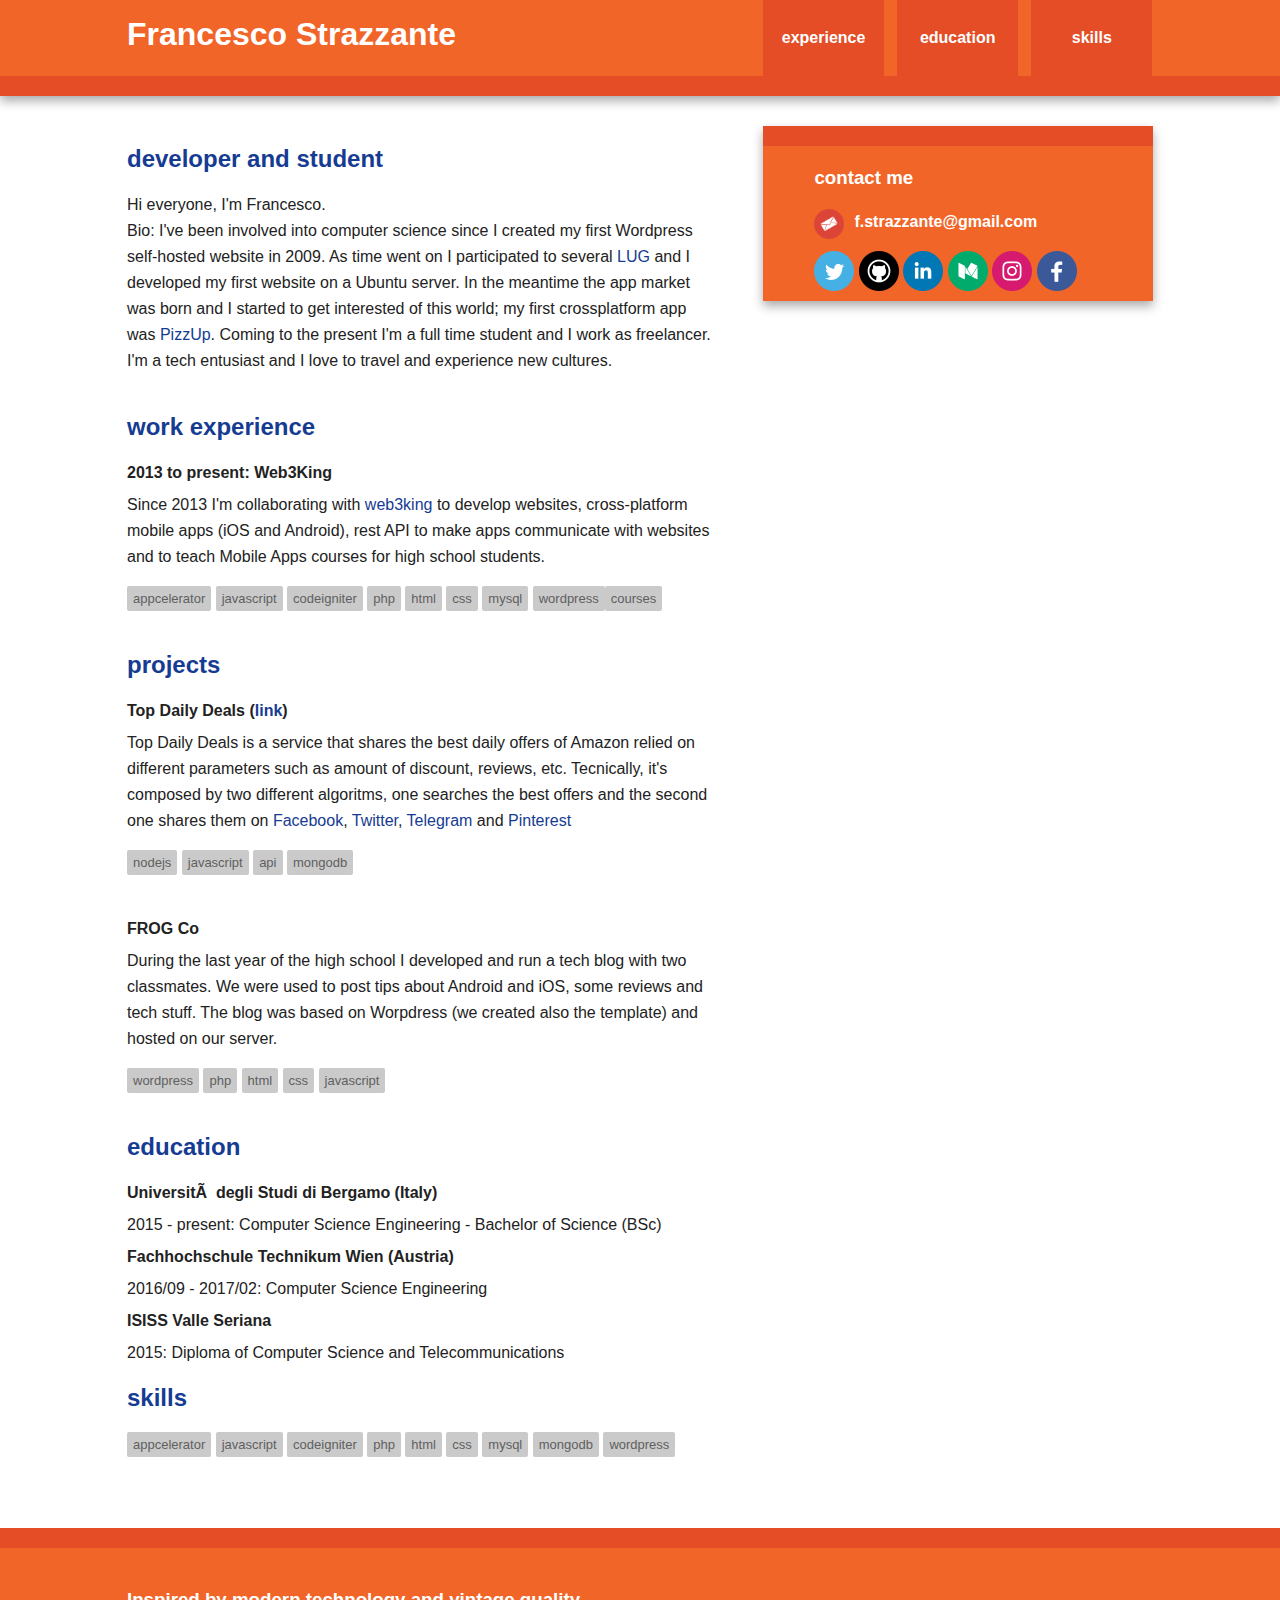
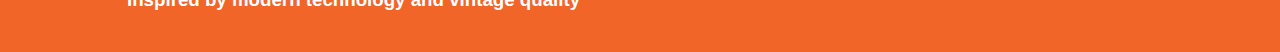
==== index.html @ fd0c7af5 "Aggiornamento" ====
<!doctype html>
<!--[if lt IE 7]>      <html class="no-js lt-ie9 lt-ie8 lt-ie7" lang=""> <![endif]-->
<!--[if IE 7]>         <html class="no-js lt-ie9 lt-ie8" lang=""> <![endif]-->
<!--[if IE 8]>         <html class="no-js lt-ie9" lang=""> <![endif]-->
<!--[if gt IE 8]><!--> <html class="no-js" lang="en"> <!--<![endif]-->
    <head>
        <meta http-equiv="content-type" content="text/html; charset=ISO-8859-1">
        <meta http-equiv="X-UA-Compatible" content="IE=edge,chrome=1">
        <meta name="keywords" content="developer, freelancer, app, website, unibg, student, mobile, cross platform, android, ios">
        <title>fstrazzante | dev && student</title>
        <meta name="description" content="Francesco Strazzante, computer science engineering student at Università degli studi di Bergamo and freelance developer of websites and iOS and Android apps">
        <meta name="viewport" content="width=device-width, initial-scale=1">

        <link rel="stylesheet" href="css/normalize.min.css">
        <link rel="stylesheet" href="css/main.css">

        <link rel="apple-touch-icon" sizes="180x180" href="icons/apple-touch-icon.png">
        <link rel="icon" type="image/png" sizes="32x32" href="icons/favicon-32x32.png">
        <link rel="icon" type="image/png" sizes="16x16" href="icons/favicon-16x16.png">
        <link rel="manifest" href="icons/site.webmanifest">
        <link rel="mask-icon" href="icons/safari-pinned-tab.svg" color="#5bbad5">
        <meta name="msapplication-TileColor" content="#da532c">
        <meta name="theme-color" content="#ffffff">

        <script src="js/vendor/modernizr-2.8.3-respond-1.4.2.min.js"></script>

        <script type="application/ld+json">
        {
            "@context": "http://schema.org",
            "@type": "Person",
            "name": "Francesco Strazzante",
            "jobTitle": "Student",
            "url": "https://fstrazzante.github.io/",
            "sameAs": [
                "https://twitter.com/fstrazzante",
                "https://instagram.com/fstrazzante",
                "https://github.com/fstrazzante",
                "https://www.linkedin.com/in/fstrazzante/",
                "https://medium.com/@fstrazzante"
            ],
            "gender": "male",
            "birthDate": "1995-09-24"
        }
        </script>

    </head>
    <body>
        <!--[if lt IE 8]>
            <p class="browserupgrade">You are using an <strong>outdated</strong> browser. Please <a href="http://browsehappy.com/">upgrade your browser</a> to improve your experience.</p>
        <![endif]-->

        <div class="header-container">
            <header class="wrapper clearfix">
                <h1 class="title">Francesco Strazzante</h1>
                <nav>
                    <ul>
                        <li><a href="#we">experience</a></li>
                        <li><a href="#e">education</a></li>
                        <li><a href="#s">skills</a></li>
                    </ul>
                </nav>
            </header>
        </div>

        <div class="main-container">
            <div class="main wrapper clearfix">
                <article>
                    <header>
                        <h2>developer and student</h2>
                        <p>Hi everyone, I'm Francesco.<br>Bio: I've been involved into computer science since I created my first Wordpress self-hosted website in 2009. As time went on I participated to several <a href="https://en.wikipedia.org/wiki/Linux_user_group">LUG</a> and I developed my first website on a Ubuntu server. In the meantime the app market was born and I started to get interested of this world; my first crossplatform app was <a href="http://www.pizzup.it/">PizzUp</a>. Coming to the present I'm a full time student and I work as freelancer. I'm a tech entusiast and I love to travel and experience new cultures.</p>
                    </header>
                    <section>
                        <h2><a name="we">work experience</a></h2>
                        <h4>2013 to present: Web3King</h4>
                        <p>Since 2013 I'm collaborating with <a href="http://www.web3king.com" target="blank">web3king</a> to develop websites, cross-platform mobile apps (iOS and Android), rest API to make apps communicate with websites and to teach Mobile Apps courses for high school students.</p>
                        <p class="tags"> <span class="tags">appcelerator</span> <span class="tags">javascript</span> <span class="tags">codeigniter</span> <span class="tags">php</span> <span class="tags">html</span> <span class="tags">css</span> <span class="tags">mysql</span> <span class="tags">wordpress</span><span class="tags">courses</span></p>
                    </section>
                    <section>
                        <h2>projects</h2>
                        <h4>Top Daily Deals (<a href="/topdailydeals">link</a>)</h4>
                        <p>Top Daily Deals is a service that shares the best daily offers of Amazon relied on different parameters such as amount of discount, reviews, etc. Tecnically, it's composed by two different algoritms, one searches the best offers and the second one shares them on <a href="https://www.facebook.com/topddeals/" target="blank">Facebook</a>, <a href="https://twitter.com/topddeals" target="blank">Twitter</a>, <a href="https://t.me/topddeals" target="blank">Telegram</a> and <a href="https://it.pinterest.com/topddeals/" target="blank">Pinterest</a></p>
                        <p class="tags"> <span class="tags">nodejs</span> <span class="tags">javascript</span> <span class="tags">api</span> <span class="tags">mongodb</span></p>
                        <h4>FROG Co</h4>
                        <p>During the last year of the high school I developed and run a tech blog with two classmates. We were used to post tips about Android and iOS, some reviews and tech stuff. The blog was based on Worpdress (we created also the template) and hosted on our server.</p>
                        <p class="tags"> <span class="tags">wordpress</span> <span class="tags">php</span> <span class="tags">html</span> <span class="tags">css</span> <span class="tags">javascript</span></p>
                    </section>
                    <section>
                        <h2><a name="e">education</a></h2>
                        <h4>Università degli Studi di Bergamo (Italy)</h4>
                        <p>2015 - present: Computer Science Engineering - Bachelor of Science (BSc)</p>
                        <h4>Fachhochschule Technikum Wien (Austria)</h4>
                        <p>2016/09 - 2017/02: Computer Science Engineering</p>
                        <h4>ISISS Valle Seriana</h4>
                        <p>2015: Diploma of Computer Science and Telecommunications</p>
                    </section>
                        <h2><a name="s">skills</a></h2>
                        <p class="tags"> <span class="tags">appcelerator</span> <span class="tags">javascript</span> <span class="tags">codeigniter</span> <span class="tags">php</span> <span class="tags">html</span> <span class="tags">css</span> <span class="tags">mysql</span> <span class="tags">mongodb</span> <span class="tags">wordpress</span></p>
                </article>

                <aside>
                    <h3>contact me</h3>
                    <img src="img/mail.png" id="mail">
                    <p><a href="mailto:f.strazzante@gmail.com" id="mail" target="blank">f.strazzante@gmail.com</a></p>
                    <a href="https://twitter.com/fstrazzante" target="blank"><img src="img/twitter.png"></a>
                    <a href="https://github.com/fstrazzante" target="blank"><img src="img/github.png"></a>
                    <a href="https://www.linkedin.com/in/fstrazzante/" target="blank"><img src="img/linkedin.png"></a>
                    <a href="https://medium.com/@fstrazzante" target="blank"><img src="img/medium.png"></a>
                    <a href="https://instagram.com/fstrazzante" target="blank"><img src="img/insta.png"></a>
                    <a href="https://www.facebook.com/francesco.strazzante" target="blank"><img src="img/facebook.png"></a>
                </aside>

            </div> <!-- #main -->
        </div> <!-- #main-container -->

        <div class="footer-container">
            <footer class="wrapper">
                <h3>Inspired by modern technology and vintage quality</h3>
            </footer>
        </div>

        <script src="//ajax.googleapis.com/ajax/libs/jquery/1.11.2/jquery.js"></script>
        <script>window.jQuery || document.write('<script src="js/vendor/jquery-1.11.2.js"><\/script>')</script>

        <script src="js/main.js"></script>

        <!-- Global site tag (gtag.js) - Google Analytics -->
        <script async src="https://www.googletagmanager.com/gtag/js?id=UA-111608392-1"></script>
        <script>
            window.dataLayer = window.dataLayer || [];
            function gtag(){dataLayer.push(arguments);}
            gtag('js', new Date());

            gtag('config', 'UA-111608392-1');
        </script>

    </body>
</html>
---- css/main.css ----
/*! HTML5 Boilerplate v5.0 | MIT License | http://h5bp.com/ */

html {
    color: #222;
    font-size: 1em;
    line-height: 1.4;
}

::-moz-selection {
    background: #b3d4fc;
    text-shadow: none;
}

::selection {
    background: #b3d4fc;
    text-shadow: none;
}

hr {
    display: block;
    height: 1px;
    border: 0;
    border-top: 1px solid #ccc;
    margin: 1em 0;
    padding: 0;
}

audio,
canvas,
iframe,
img,
svg,
video {
    vertical-align: middle;
}

fieldset {
    border: 0;
    margin: 0;
    padding: 0;
}

textarea {
    resize: vertical;
}

.browserupgrade {
    margin: 0.2em 0;
    background: #ccc;
    color: #000;
    padding: 0.2em 0;
}


/* ===== Initializr Styles ==================================================
   Author: Jonathan Verrecchia - verekia.com/initializr/responsive-template
   ========================================================================== */

body {
    font: 16px/26px Helvetica, Helvetica Neue, Arial;
}

.wrapper {
    width: 90%;
    margin: 0 5%;
}

/* ===================
    ALL: Orange Theme
   =================== */

.header-container {
    border-bottom: 20px solid #e44d26;
}

.footer-container,
.main aside {
    border-top: 20px solid #e44d26;
}

.header-container,
.footer-container,
.main aside {
    background: #f16529;
}

.title {
    color: white;
}

/* ==============
    MOBILE: Menu
   ============== */

nav ul {
    margin: 0;
    padding: 0;
    list-style-type: none;
}

nav a {
    display: block;
    margin-bottom: 10px;
    padding: 15px 0;

    text-align: center;
    text-decoration: none;
    font-weight: bold;

    color: white;
    background: #e44d26;
}

nav a:hover,
nav a:visited {
    color: white;
}

nav a:hover {
    text-decoration: underline;
}

/* ==============
    MOBILE: Main
   ============== */

.main {
    padding: 30px 0;
}

.main article h1 {
    font-size: 2em;
}

.main aside {
    color: white;
    padding: 0px 5% 10px;
}

.footer-container footer {
    color: white;
    padding: 20px 0;
}

/* ===============
    ALL: IE Fixes
   =============== */

.ie7 .title {
    padding-top: 20px;
}

/* ==========================================================================
   Author's custom styles
   ========================================================================== */

span.tags {
    background: #cacaca;
    padding: 5px 6px;
    border-radius: 2px;
    font-size: 13px;
    color: #5f5f5f;
}

p.tags {
    margin: 15px 0 40px;
}

section p {
    margin: 6px 0;
}

section h4 {
    margin: 0 0 5px;
}

img#mail{
    float: left;
    margin: 0 10px 0 0;
    width: 30px;
}

a{
    text-decoration: none;
    color: #163b92;
}

a#mail{
    color: #ffffff;
    font-weight: bold;
}

article header {
    margin: 0 0 40px;
}

article h2{
    color: #163b92;
}

/* ==========================================================================
   Media Queries
   ========================================================================== */

@media only screen and (min-width: 480px) {

/* ====================
    INTERMEDIATE: Menu
   ==================== */

    nav a {
        float: left;
        width: 27%;
        margin: 0 1.7%;
        padding: 25px 2%;
        margin-bottom: 0;
    }

    nav li:first-child a {
        margin-left: 0;
    }

    nav li:last-child a {
        margin-right: 0;
    }

/* ========================
    INTERMEDIATE: IE Fixes
   ======================== */

    nav ul li {
        display: inline;
    }

    .oldie nav a {
        margin: 0 0.7%;
    }
}

@media only screen and (min-width: 768px) {

/* ====================
    WIDE: CSS3 Effects
   ==================== */

    .header-container,
    .main aside {
        -webkit-box-shadow: 0 5px 10px #aaa;
           -moz-box-shadow: 0 5px 10px #aaa;
                box-shadow: 0 5px 10px #aaa;
    }

/* ============
    WIDE: Menu
   ============ */

    .title {
        float: left;
    }

    nav {
        float: right;
        width: 38%;
    }

/* ============
    WIDE: Main
   ============ */

    .main article {
        float: left;
        width: 57%;
    }

    .main aside {
        float: right;
        width: 28%;
    }
}

@media only screen and (min-width: 1140px) {

/* ===============
    Maximal Width
   =============== */

    .wrapper {
        width: 1026px; /* 1140px - 10% for margins */
        margin: 0 auto;
    }
}

/* ==========================================================================
   Helper classes
   ========================================================================== */

.hidden {
    display: none !important;
    visibility: hidden;
}

.visuallyhidden {
    border: 0;
    clip: rect(0 0 0 0);
    height: 1px;
    margin: -1px;
    overflow: hidden;
    padding: 0;
    position: absolute;
    width: 1px;
}

.visuallyhidden.focusable:active,
.visuallyhidden.focusable:focus {
    clip: auto;
    height: auto;
    margin: 0;
    overflow: visible;
    position: static;
    width: auto;
}

.invisible {
    visibility: hidden;
}

.clearfix:before,
.clearfix:after {
    content: " ";
    display: table;
}

.clearfix:after {
    clear: both;
}

.clearfix {
    *zoom: 1;
}

/* ==========================================================================
   Print styles
   ========================================================================== */

@media print {
    *,
    *:before,
    *:after {
        background: transparent !important;
        color: #000 !important;
        box-shadow: none !important;
        text-shadow: none !important;
    }

    a,
    a:visited {
        text-decoration: underline;
    }

    a[href]:after {
        content: " (" attr(href) ")";
    }

    abbr[title]:after {
        content: " (" attr(title) ")";
    }

    a[href^="#"]:after,
    a[href^="javascript:"]:after {
        content: "";
    }

    pre,
    blockquote {
        border: 1px solid #999;
        page-break-inside: avoid;
    }

    thead {
        display: table-header-group;
    }

    tr,
    img {
        page-break-inside: avoid;
    }

    img {
        max-width: 100% !important;
    }

    p,
    h2,
    h3 {
        orphans: 3;
        widows: 3;
    }

    h2,
    h3 {
        page-break-after: avoid;
    }
}
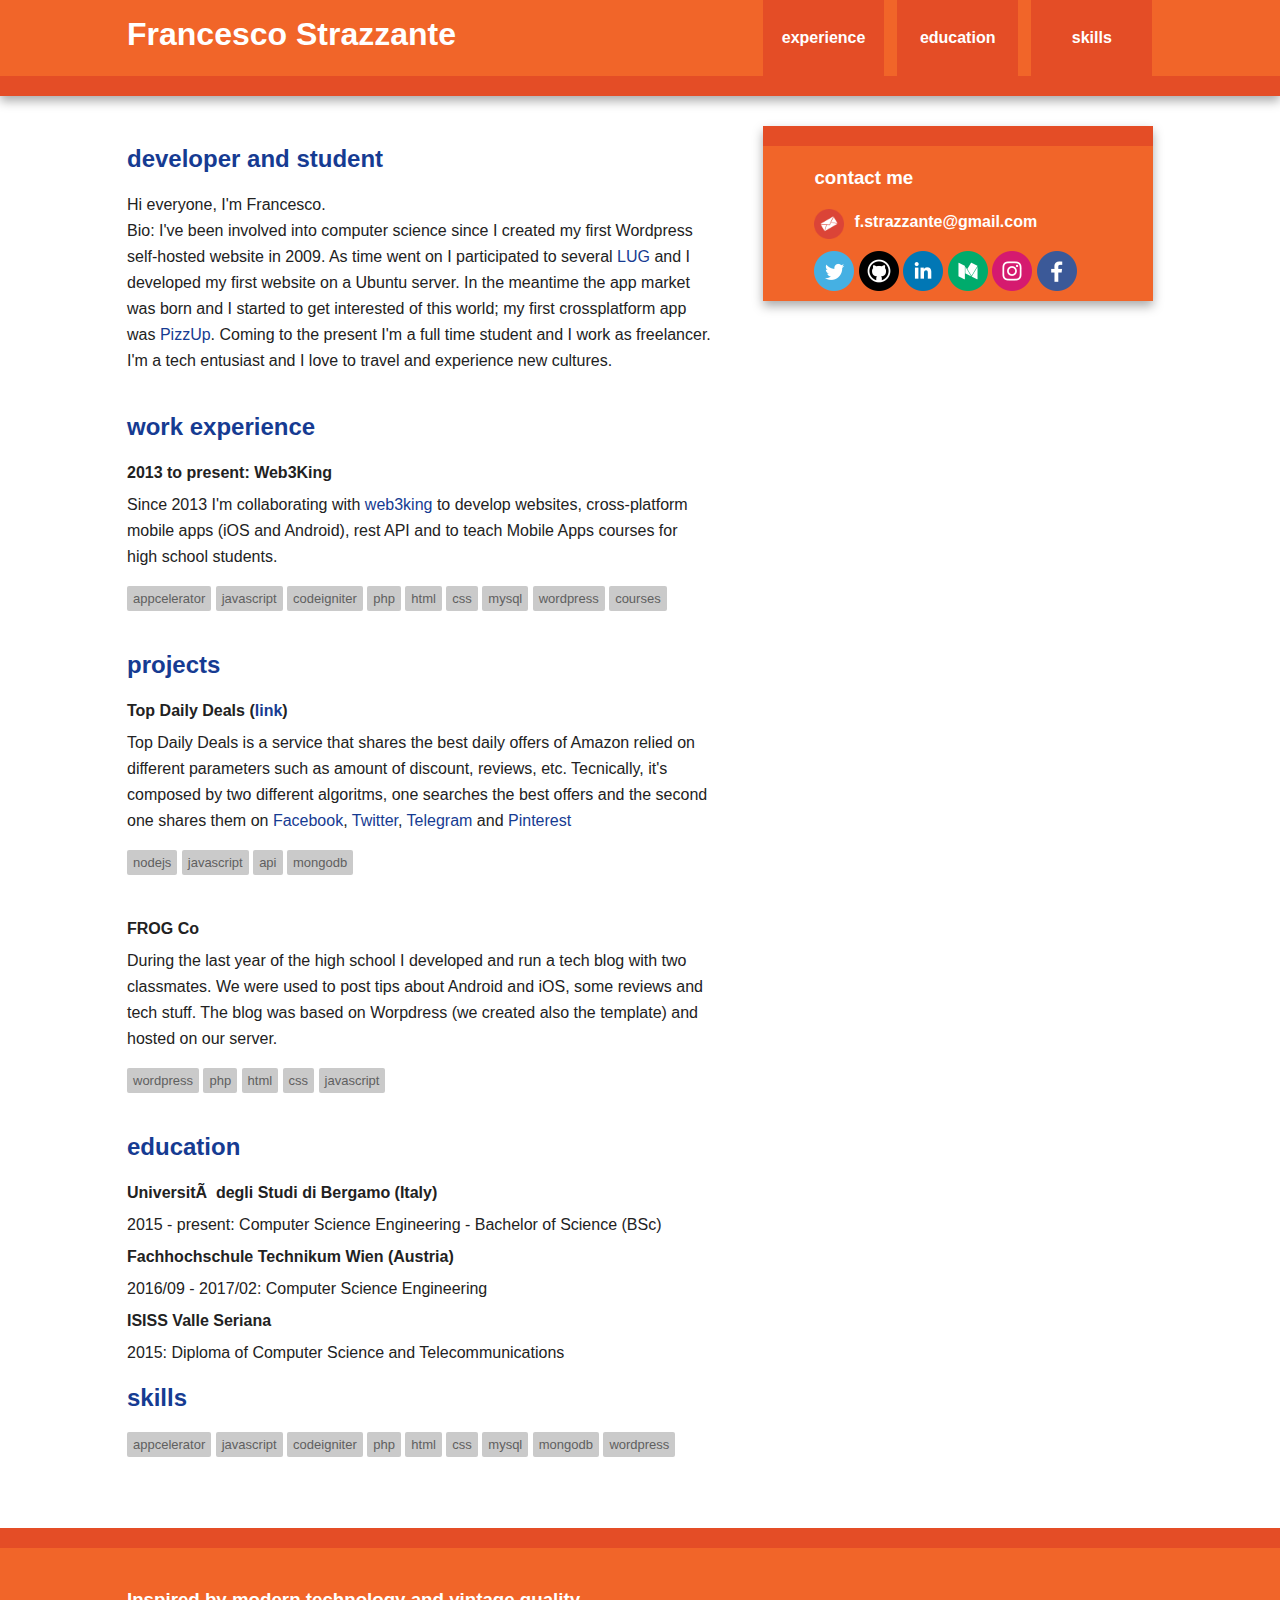
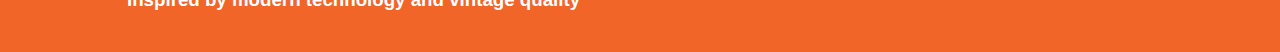
==== commit 9525ced6: "Aggiornamento" ====
--- a/index.html
+++ b/index.html
@@ -72,8 +72,8 @@
                     <section>
                         <h2><a name="we">work experience</a></h2>
                         <h4>2013 to present: Web3King</h4>
-                        <p>Since 2013 I'm collaborating with <a href="http://www.web3king.com" target="blank">web3king</a> to develop websites, cross-platform mobile apps (iOS and Android), rest API to make apps communicate with websites and to teach Mobile Apps courses for high school students.</p>
-                        <p class="tags"> <span class="tags">appcelerator</span> <span class="tags">javascript</span> <span class="tags">codeigniter</span> <span class="tags">php</span> <span class="tags">html</span> <span class="tags">css</span> <span class="tags">mysql</span> <span class="tags">wordpress</span><span class="tags">courses</span></p>
+                        <p>Since 2013 I'm collaborating with <a href="http://www.web3king.com" target="blank">web3king</a> to develop websites, cross-platform mobile apps (iOS and Android), rest API and to teach Mobile Apps courses for high school students.</p>
+                        <p class="tags"> <span class="tags">appcelerator</span> <span class="tags">javascript</span> <span class="tags">codeigniter</span> <span class="tags">php</span> <span class="tags">html</span> <span class="tags">css</span> <span class="tags">mysql</span> <span class="tags">wordpress</span> <span class="tags">courses</span></p>
                     </section>
                     <section>
                         <h2>projects</h2>
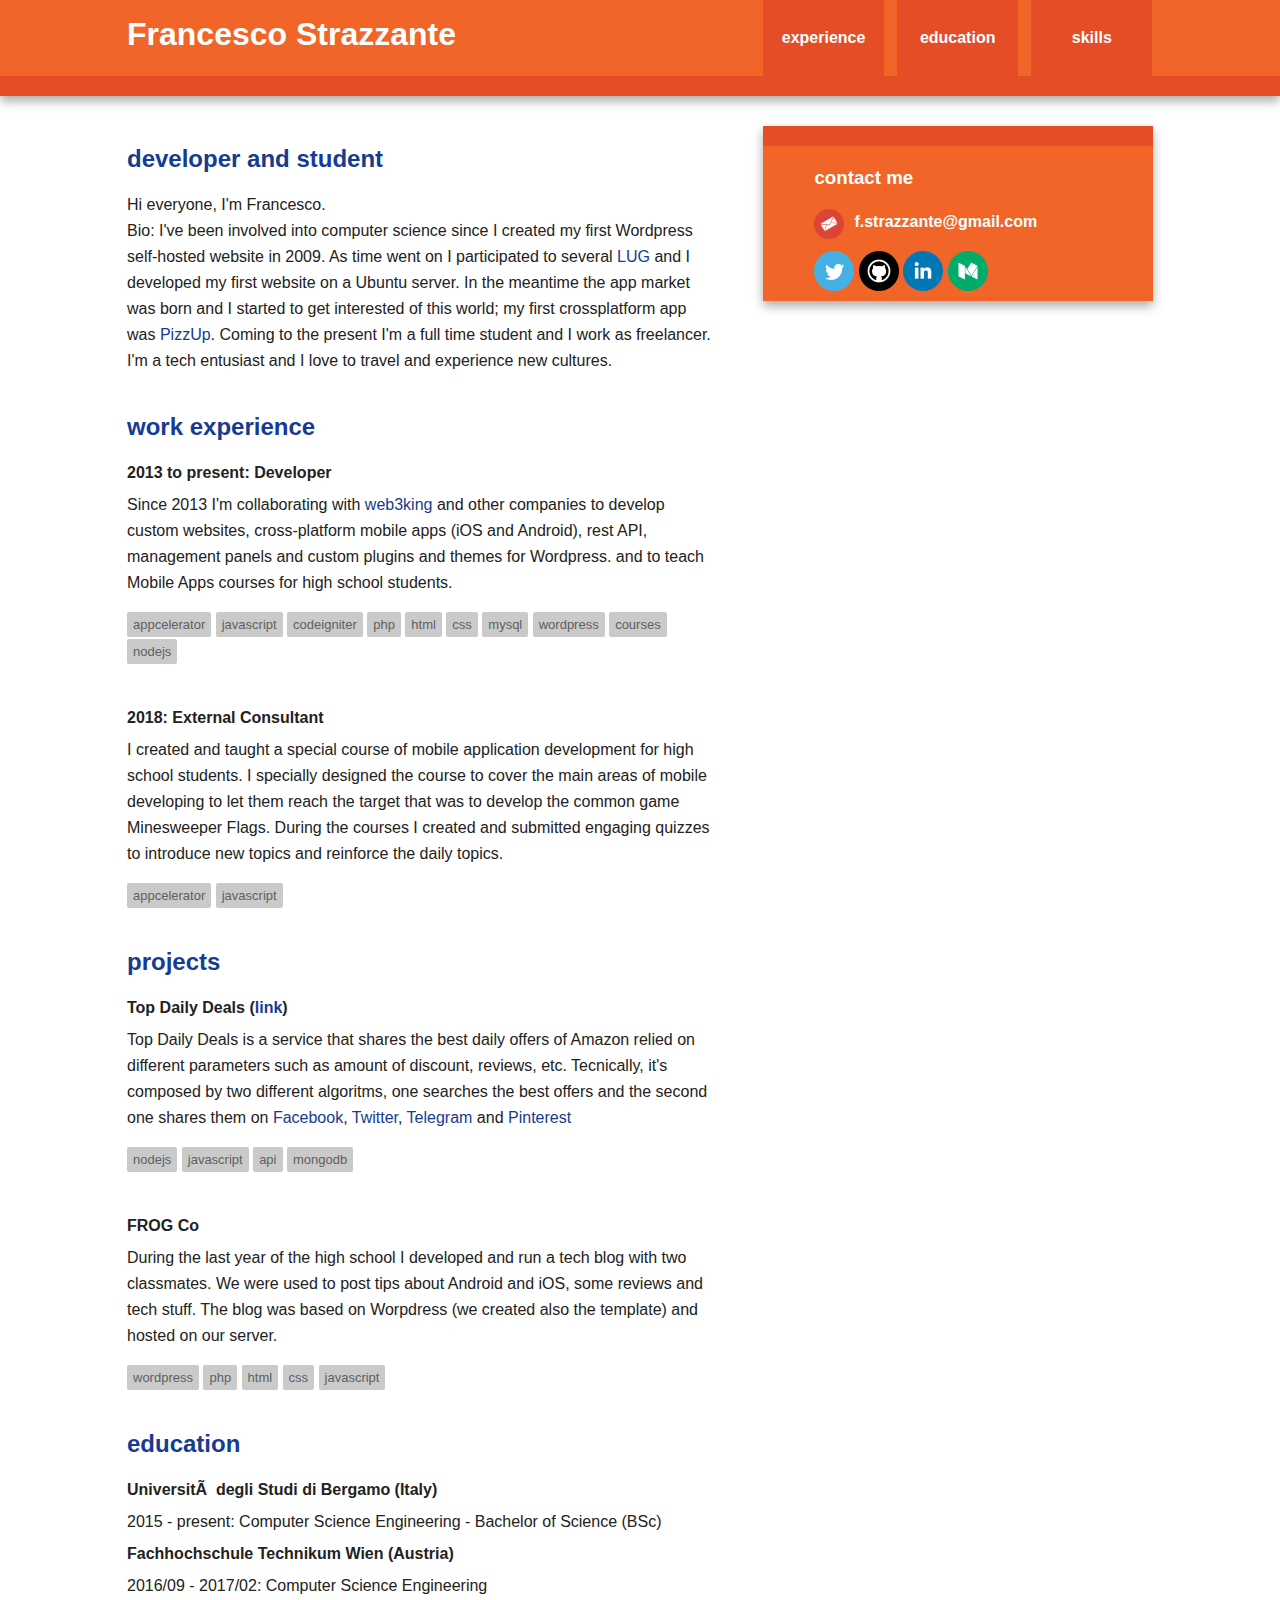
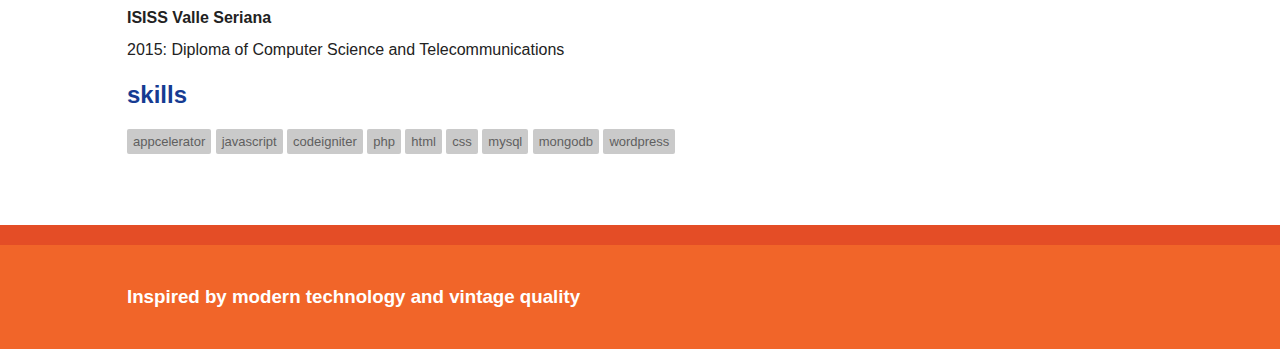
==== commit ca651be3: "Aggiornamento con il corso insegnato" ====
--- a/index.html
+++ b/index.html
@@ -71,9 +71,12 @@
                     </header>
                     <section>
                         <h2><a name="we">work experience</a></h2>
-                        <h4>2013 to present: Web3King</h4>
-                        <p>Since 2013 I'm collaborating with <a href="http://www.web3king.com" target="blank">web3king</a> to develop websites, cross-platform mobile apps (iOS and Android), rest API and to teach Mobile Apps courses for high school students.</p>
-                        <p class="tags"> <span class="tags">appcelerator</span> <span class="tags">javascript</span> <span class="tags">codeigniter</span> <span class="tags">php</span> <span class="tags">html</span> <span class="tags">css</span> <span class="tags">mysql</span> <span class="tags">wordpress</span> <span class="tags">courses</span></p>
+                        <h4>2013 to present: Developer</h4>
+                        <p>Since 2013 I'm collaborating with <a href="http://www.web3king.com" target="blank">web3king</a> and other companies to develop custom websites, cross-platform mobile apps (iOS and Android), rest API, management panels and custom plugins and themes for Wordpress. and to teach Mobile Apps courses for high school students.</p>
+                        <p class="tags"> <span class="tags">appcelerator</span> <span class="tags">javascript</span> <span class="tags">codeigniter</span> <span class="tags">php</span> <span class="tags">html</span> <span class="tags">css</span> <span class="tags">mysql</span> <span class="tags">wordpress</span> <span class="tags">courses</span> <span class="tags">nodejs</span></p>
+                        <h4>2018: External Consultant</h4>
+                        <p>I created and taught a special course of mobile application development for high school students. I specially designed the course to cover the main areas of mobile developing to let them reach the target that was to develop the common game Minesweeper Flags. During the courses I created and submitted engaging quizzes to introduce new topics and reinforce the daily topics.</p>
+                        <p class="tags"> <span class="tags">appcelerator</span> <span class="tags">javascript</span> </p>
                     </section>
                     <section>
                         <h2>projects</h2>
@@ -105,8 +108,6 @@
                     <a href="https://github.com/fstrazzante" target="blank"><img src="img/github.png"></a>
                     <a href="https://www.linkedin.com/in/fstrazzante/" target="blank"><img src="img/linkedin.png"></a>
                     <a href="https://medium.com/@fstrazzante" target="blank"><img src="img/medium.png"></a>
-                    <a href="https://instagram.com/fstrazzante" target="blank"><img src="img/insta.png"></a>
-                    <a href="https://www.facebook.com/francesco.strazzante" target="blank"><img src="img/facebook.png"></a>
                 </aside>
 
             </div> <!-- #main -->
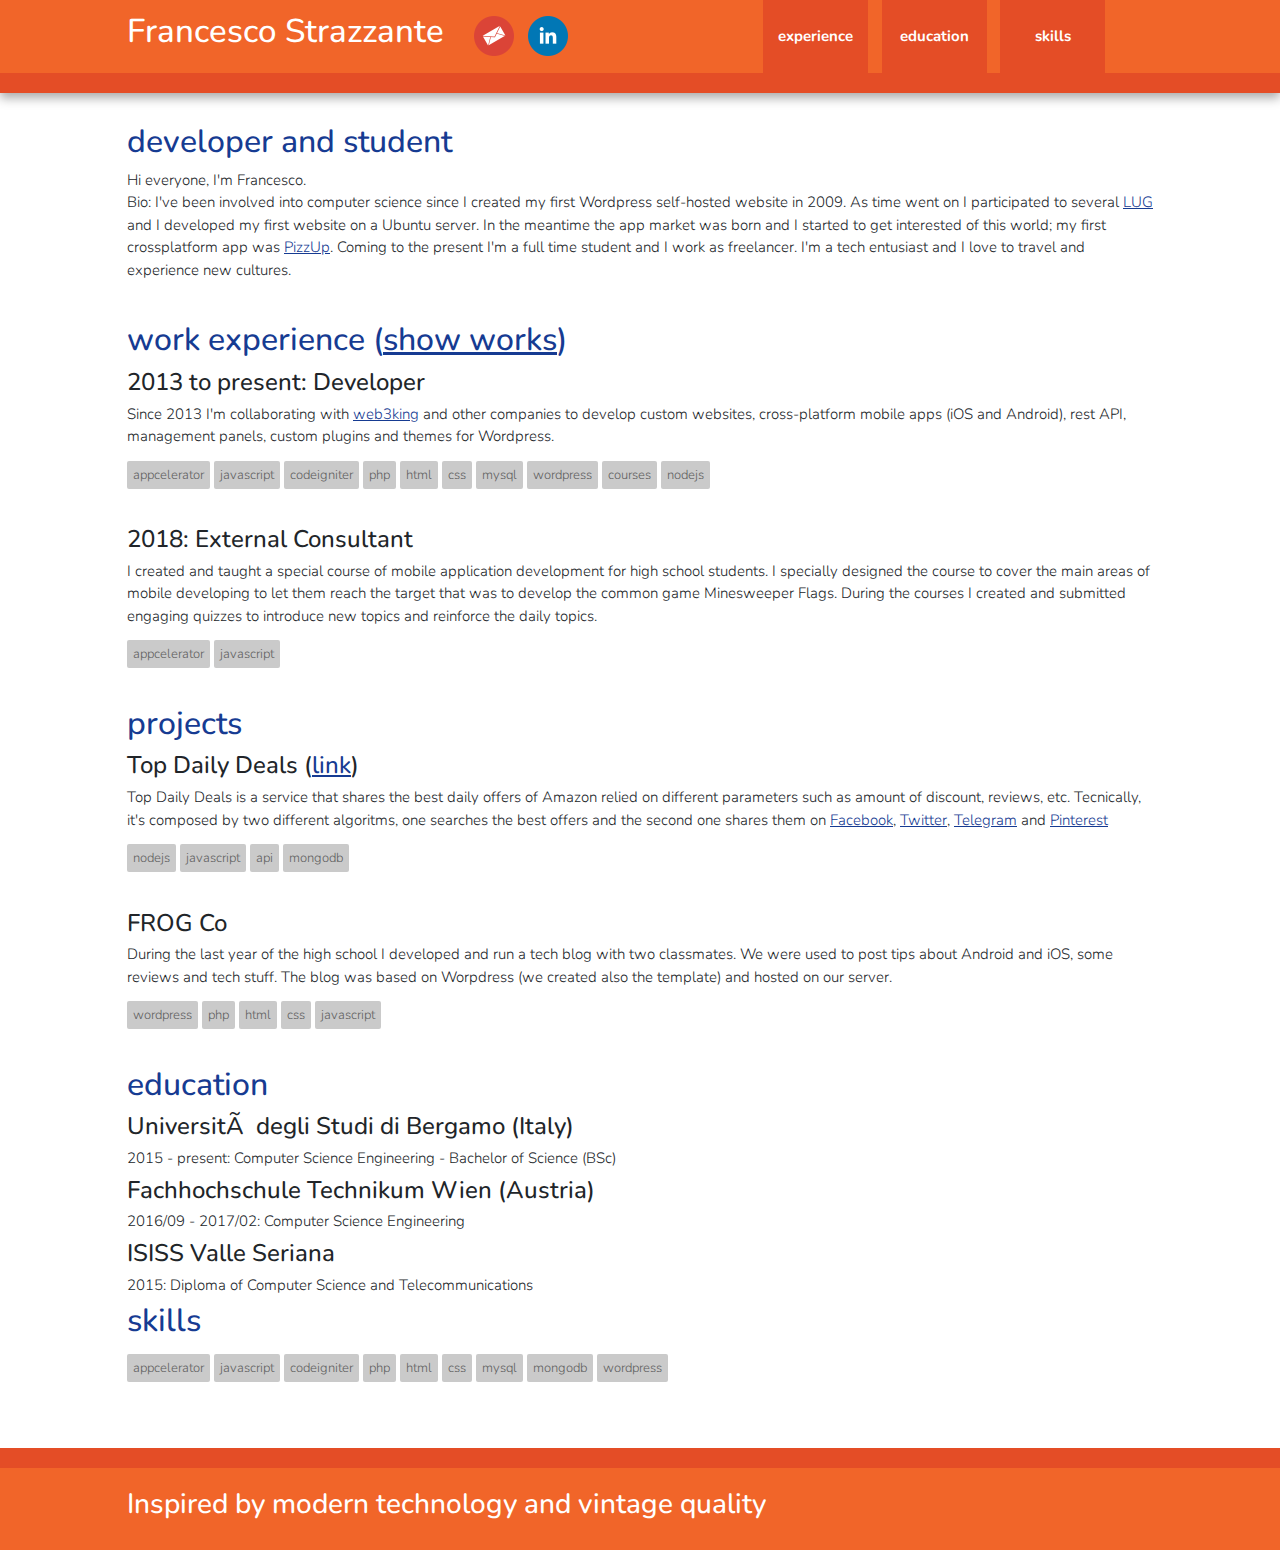
==== commit 4dbd359b: "Aggiunti i lavori" ====
--- a/index.html
+++ b/index.html
@@ -12,6 +12,7 @@
         <meta name="viewport" content="width=device-width, initial-scale=1">
 
         <link rel="stylesheet" href="css/normalize.min.css">
+        <link rel="stylesheet" href="css/bootstrap.min.css">
         <link rel="stylesheet" href="css/main.css">
 
         <link rel="apple-touch-icon" sizes="180x180" href="icons/apple-touch-icon.png">
@@ -33,7 +34,6 @@
             "url": "https://fstrazzante.github.io/",
             "sameAs": [
                 "https://twitter.com/fstrazzante",
-                "https://instagram.com/fstrazzante",
                 "https://github.com/fstrazzante",
                 "https://www.linkedin.com/in/fstrazzante/",
                 "https://medium.com/@fstrazzante"
@@ -42,6 +42,7 @@
             "birthDate": "1995-09-24"
         }
         </script>
+        <link href="https://fonts.googleapis.com/css?family=Nunito:300,600|Poppins:200" rel="stylesheet">
 
     </head>
     <body>
@@ -52,6 +53,8 @@
         <div class="header-container">
             <header class="wrapper clearfix">
                 <h1 class="title">Francesco Strazzante</h1>
+                <a href="mailto:f.strazzante@gmail.com" id="mail" target="blank"><img src="img/mail.png" id="mail"></a>
+                <a href="https://www.linkedin.com/in/fstrazzante/" id="linkedin" target="blank"><img src="img/linkedin.png" id="linkedin"></a>
                 <nav>
                     <ul>
                         <li><a href="#we">experience</a></li>
@@ -62,7 +65,7 @@
             </header>
         </div>
 
-        <div class="main-container">
+        <div class="main-container" id="main">
             <div class="main wrapper clearfix">
                 <article>
                     <header>
@@ -70,13 +73,152 @@
                         <p>Hi everyone, I'm Francesco.<br>Bio: I've been involved into computer science since I created my first Wordpress self-hosted website in 2009. As time went on I participated to several <a href="https://en.wikipedia.org/wiki/Linux_user_group">LUG</a> and I developed my first website on a Ubuntu server. In the meantime the app market was born and I started to get interested of this world; my first crossplatform app was <a href="http://www.pizzup.it/">PizzUp</a>. Coming to the present I'm a full time student and I work as freelancer. I'm a tech entusiast and I love to travel and experience new cultures.</p>
                     </header>
                     <section>
-                        <h2><a name="we">work experience</a></h2>
+                        <h2><a name="we">work experience</a> (<a href="#works" id="toggle-works">show works</a>)</h2>
                         <h4>2013 to present: Developer</h4>
-                        <p>Since 2013 I'm collaborating with <a href="http://www.web3king.com" target="blank">web3king</a> and other companies to develop custom websites, cross-platform mobile apps (iOS and Android), rest API, management panels and custom plugins and themes for Wordpress. and to teach Mobile Apps courses for high school students.</p>
+                        <p>Since 2013 I'm collaborating with <a href="http://www.web3king.com" target="blank">web3king</a> and other companies to develop custom websites, cross-platform mobile apps (iOS and Android), rest API, management panels, custom plugins and themes for Wordpress.</p>
                         <p class="tags"> <span class="tags">appcelerator</span> <span class="tags">javascript</span> <span class="tags">codeigniter</span> <span class="tags">php</span> <span class="tags">html</span> <span class="tags">css</span> <span class="tags">mysql</span> <span class="tags">wordpress</span> <span class="tags">courses</span> <span class="tags">nodejs</span></p>
                         <h4>2018: External Consultant</h4>
                         <p>I created and taught a special course of mobile application development for high school students. I specially designed the course to cover the main areas of mobile developing to let them reach the target that was to develop the common game Minesweeper Flags. During the courses I created and submitted engaging quizzes to introduce new topics and reinforce the daily topics.</p>
-                        <p class="tags"> <span class="tags">appcelerator</span> <span class="tags">javascript</span> </p>
+                        <p class="tags"> <span class="tags">appcelerator</span> <span class="tags">javascript</span></p>
+                        <div class="works" id="works">
+                            <div class="works-container" id="works">
+                                <div class="row">
+                                    <div class="col-md-6">
+                                        <div id="box" style="margin:20px">
+                                            <div class="title">
+                                                <h4 class="details">title</h4>
+                                                <h2><span class="bold">Working on</span></h2>
+                                                <h4 class="details" style="margin-top: 20px;">tecn</h4>
+                                                <p>nodejs, Express API, DB designing, crossplatform app, Wordpress customization, HTML, PHP, javascript, CSS.</p>
+                                            </div>
+                                            <div class="year">
+                                                <p>now</p>
+                                            </div>
+                                        </div>
+                                    </div>
+                                    <div class="col-md-6">
+                                        <div id="box" style="margin:20px">
+                                            <div class="title">
+                                                <h4 class="details">title</h4>
+                                                <h2><span class="bold">Teaching</span>: crossplatform app dev course in high school.</h2>
+                                            </div>
+                                            <div class="image">
+                                                <img src="img/w-cicp.png">
+                                            </div>
+                                            <div class="year">
+                                                <p>2018</p>
+                                            </div>
+                                        </div>
+                                    </div>
+                                    <div class="col-md-6">
+                                        <div id="box" style="margin:20px">
+                                            <div class="title">
+                                                <h4 class="details">title</h4>
+                                                <h2><span class="bold">Scuola Danza Peia</span>: wordpress website.</h2>
+                                                <h4 class="details" style="margin-top: 20px;">tecn</h4>
+                                                <p>Wordpress customization, HTML, PHP, javascript, CSS.</p>
+                                            </div>
+                                            <div class="image">
+                                                <img src="img/w-sdp.png">
+                                            </div>
+                                            <div class="year">
+                                                <p>2018</p>
+                                            </div>
+                                            <div class="visit">
+                                                <a href="http://www.scuoladanzapeia.it" target="_blank"><p>GO ></p></a>
+                                            </div>
+                                        </div>
+                                    </div>
+                                    <div class="col-md-6">
+                                        <div id="box" style="margin:20px">
+                                            <div class="title">
+                                                <h4 class="details">title</h4>
+                                                <h2><span class="bold">BMI</span>: wordpress website.</h2>
+                                                <h4 class="details" style="margin-top: 20px;">tecn</h4>
+                                                <p>Wordpress customization, HTML, PHP, javascript, CSS.</p>
+                                            </div>
+                                            <div class="image">
+                                                <img src="img/w-bmi.png">
+                                            </div>
+                                            <div class="year">
+                                                <p>2018</p>
+                                            </div>
+                                            <div class="visit">
+                                                <a href="http://www.bmiserramenti.it" target="_blank"><p>GO ></p></a>
+                                            </div>
+                                        </div>
+                                    </div>
+                                    <div class="col-md-6">
+                                        <div id="box" style="margin:20px">
+                                            <div class="title">
+                                                <h4 class="details">title</h4>
+                                                <h2><span class="bold">MT</span>: management panel and API.</h2>
+                                                <h4 class="details" style="margin-top: 20px;">tecn</h4>
+                                                <p>API and DB designing, PHP, MySQL, codeigniter, javascript.</p>
+                                            </div>
+                                            <div class="image">
+                                                <img src="img/w-topsecret.png">
+                                            </div>
+                                            <div class="year">
+                                                <p>2017</p>
+                                            </div>
+                                        </div>
+                                    </div>
+                                    <div class="col-md-6">
+                                        <div id="box" style="margin:20px">
+                                            <div class="title">
+                                                <h4 class="details">title</h4>
+                                                <h2><span class="bold">Biodiverso</span>: mobile app and management panel.</h2>
+                                                <h4 class="details" style="margin-top: 20px;">tecn</h4>
+                                                <p>Appcelerator, PHP, MySQL, codeigniter, javascript, API.</p>
+                                            </div>
+                                            <div class="image">
+                                                <img src="img/w-biodiverso.png">
+                                            </div>
+                                            <div class="year">
+                                                <p>2016</p>
+                                            </div>
+                                        </div>
+                                    </div>
+                                    <div class="col-md-6">
+                                        <div id="box" style="margin:20px">
+                                            <div class="title">
+                                                <h4 class="details">title</h4>
+                                                <h2><span class="bold">EQUI2000</span>: custom wordpress plugin.</h2>
+                                                <h4 class="details" style="margin-top: 20px;">tecn</h4>
+                                                <p>Wordpress, custom plugin, PHP, javascript, API.</p>
+                                            </div>
+                                            <div class="image">
+                                                <img src="img/w-equi2000.png">
+                                            </div>
+                                            <div class="year">
+                                                <p>2015</p>
+                                            </div>
+                                        </div>
+                                    </div>
+                                    
+                                    <div class="col-md-6">
+                                        <div id="box" style="margin:20px">
+                                            <div class="title">
+                                                <h4 class="details">title</h4>
+                                                <h2><span class="bold">Poliplast</span>: wordpress website.</h2>
+                                                <h4 class="details" style="margin-top: 20px;">tecn</h4>
+                                                <p>Wordpress, custom responsive theme, PHP, MySQL, multi-language, javascript, HTML, CSS, animation.</p>
+                                            </div>
+                                            <div class="image">
+                                                <img src="img/w-poliplast1.png">
+                                            </div>
+                                            <div class="year">
+                                                <p>2015</p>
+                                            </div>
+                                            <div class="visit">
+                                                <a href="http://www.poliplastspa.com" target="_blank"><p>GO ></p></a>
+                                            </div>
+                                        </div>
+                                    </div>
+                                </div>
+                            </div>
+                        </div>
                     </section>
                     <section>
                         <h2>projects</h2>
@@ -100,15 +242,15 @@
                         <p class="tags"> <span class="tags">appcelerator</span> <span class="tags">javascript</span> <span class="tags">codeigniter</span> <span class="tags">php</span> <span class="tags">html</span> <span class="tags">css</span> <span class="tags">mysql</span> <span class="tags">mongodb</span> <span class="tags">wordpress</span></p>
                 </article>
 
-                <aside>
+                <!-- <aside>
                     <h3>contact me</h3>
                     <img src="img/mail.png" id="mail">
-                    <p><a href="mailto:f.strazzante@gmail.com" id="mail" target="blank">f.strazzante@gmail.com</a></p>
+                    <p><a href="mailto:f.strazzante@gmail.com" id="mail" target="blank"><img src="img/mail.png" id="mail"></a></p>
                     <a href="https://twitter.com/fstrazzante" target="blank"><img src="img/twitter.png"></a>
                     <a href="https://github.com/fstrazzante" target="blank"><img src="img/github.png"></a>
                     <a href="https://www.linkedin.com/in/fstrazzante/" target="blank"><img src="img/linkedin.png"></a>
                     <a href="https://medium.com/@fstrazzante" target="blank"><img src="img/medium.png"></a>
-                </aside>
+                </aside> -->
 
             </div> <!-- #main -->
         </div> <!-- #main-container -->
@@ -119,10 +261,10 @@
             </footer>
         </div>
 
-        <script src="//ajax.googleapis.com/ajax/libs/jquery/1.11.2/jquery.js"></script>
-        <script>window.jQuery || document.write('<script src="js/vendor/jquery-1.11.2.js"><\/script>')</script>
-
-        <script src="js/main.js"></script>
+        <script src="js/bootstrap.min.js"></script>
+        <script src="js/jquery-3.3.1.min.js"></script>
+
+        <script src="js/script.js"></script>
 
         <!-- Global site tag (gtag.js) - Google Analytics -->
         <script async src="https://www.googletagmanager.com/gtag/js?id=UA-111608392-1"></script>
@@ -133,6 +275,5 @@
 
             gtag('config', 'UA-111608392-1');
         </script>
-
     </body>
 </html>
--- a/css/main.css
+++ b/css/main.css
@@ -51,13 +51,22 @@
     padding: 0.2em 0;
 }
 
+:root {
+    --blue-cl: #163b92;
+    --orange1-cl:#f16529;
+    --orange2-cl:#e44d26;
+}
+
 
 /* ===== Initializr Styles ==================================================
    Author: Jonathan Verrecchia - verekia.com/initializr/responsive-template
+   EDIT: Francesco Strazzante;
    ========================================================================== */
 
 body {
-    font: 16px/26px Helvetica, Helvetica Neue, Arial;
+    font-family: 'Nunito', sans-serif;
+    font-size: 15px;
+    font-weight: 300;
 }
 
 .wrapper {
@@ -70,22 +79,25 @@
    =================== */
 
 .header-container {
-    border-bottom: 20px solid #e44d26;
+    border-bottom: 20px solid var(--orange2-cl);
 }
 
 .footer-container,
 .main aside {
-    border-top: 20px solid #e44d26;
+    border-top: 20px solid var(--orange2-cl);
 }
 
 .header-container,
 .footer-container,
 .main aside {
-    background: #f16529;
-}
-
-.title {
+    background: var(--orange1-cl);
+}
+
+header h1.title {
     color: white;
+    margin: 12px 0;
+    font-size: 33px;
+    text-align: center;
 }
 
 /* ==============
@@ -108,7 +120,7 @@
     font-weight: bold;
 
     color: white;
-    background: #e44d26;
+    background: var(--orange2-cl);
 }
 
 nav a:hover,
@@ -173,15 +185,15 @@
 section h4 {
     margin: 0 0 5px;
 }
-
+img#mail, img#linkedin {
+    margin: 16px 5px;
+}
 img#mail{
-    float: left;
-    margin: 0 10px 0 0;
-    width: 30px;
+    margin-left: 30px;
 }
 
 a{
-    text-decoration: none;
+    text-decoration: underline;
     color: #163b92;
 }
 
@@ -196,6 +208,136 @@
 
 article h2{
     color: #163b92;
+}
+
+/* ==========================================================================
+   WORKS
+   ========================================================================== */
+.works{
+    margin-bottom: 30px;
+}
+.works-container{
+    display: none;
+    -webkit-animation: fadein 2s; 
+    -moz-animation: fadein 2s; 
+    -ms-animation: fadein 2s; 
+    -o-animation: fadein 2s; 
+    animation: fadein 2s;
+}
+@keyframes fadein {
+    from { opacity: 0; }
+    to   { opacity: 1; }
+}
+@-moz-keyframes fadein {
+    from { opacity: 0; }
+    to   { opacity: 1; }
+}
+@-webkit-keyframes fadein {
+    from { opacity: 0; }
+    to   { opacity: 1; }
+}
+@-ms-keyframes fadein {
+    from { opacity: 0; }
+    to   { opacity: 1; }
+}
+@-o-keyframes fadein {
+    from { opacity: 0; }
+    to   { opacity: 1; }
+}
+.bold{
+    font-weight: 600;
+}
+#box h2{
+    font-size: 23px;
+}
+#box p,#box h2,#box h4{
+    color: white;
+}
+.details{
+    font-family: 'Poppins', sans-serif;
+    font-weight: 200;
+    color: var(--blue-cl)!important;
+}
+
+#toggle-works{
+    margin: 0 0 30px;
+}
+#box{
+    padding: 0;
+    height: 500px;
+    background-color: var(--orange1-cl);
+    will-change: transform; 
+    margin: 20px;
+    transform: scale3d(1,1,1) rotateX(0deg) rotateY(0deg);
+    perspective: 1000;
+    -webkit-transform: scale3d(1,1,1) rotateX(0deg) rotateY(0deg);
+    -webkit-perspective: 1000;
+    -moz-transform: scale3d(1,1,1) rotateX(0deg) rotateY(0deg);
+    -moz-perspective: 1000;
+    -o-transform: scale3d(1,1,1) rotateX(0deg) rotateY(0deg);
+    -o-perspective: 1000;
+    -ms-transform: scale3d(1,1,1) rotateX(0deg) rotateY(0deg);
+    -ms-perspective: 1000;
+    transform: scale3d(1,1,1) rotateX(0deg) rotateY(0deg);
+    perspective: 1000;
+    -webkit-transition: all 0.1s ease-out;
+    -moz-transition: all 0.1s ease-out;
+    -o-transition: all 0.1s ease-out;
+    transition: all 0.1s ease-out;
+    -webkit-transform-style: preserve-3d;
+    -moz-transform-style: preserve-3d;
+    -o-transform-style: preserve-3d;
+    -ms-transform-style: preserve-3d;
+    transform-style: preserve-3d;
+}
+#box div{
+    height: 100%;
+    margin: 0;
+    padding: 15px;
+    width: 100%;
+    -webkit-transition: all 0.5s ease-out;
+    -moz-transition: all 0.5s ease-out;
+    -o-transition: all 0.5s ease-out;
+    transition: all 0.5s ease-out;
+    position: absolute;
+}
+#box:hover div{
+    -webkit-transform: translate3d(0px, 0px, 40px);
+    -moz-transform: translate3d(0px, 0px, 40px);
+    -o-transform: translate3d(0px, 0px, 40px);
+    -ms-transform: translate3d(0px, 0px, 40px);
+    transform: translate3d(0px, 0px, 40px);
+}
+#box div.title h4{
+    font-size: 13px;
+}
+#box div.image{
+    padding: 0;
+}
+#box div.image img{
+    width: 280px;
+    right: 0;
+    bottom: 0;
+    position: absolute;
+}
+#box div.year, #box div.visit{
+    width: 180px;
+    padding: 0;
+}
+#box div.visit{
+    width: 100%;
+}
+#box div.year p, #box div.visit p{
+    font-family: 'Poppins', sans-serif;
+    font-weight: 200;
+    position: absolute;
+    font-size: 30px;
+    background-color: #163b92;
+    padding: 0 18px;
+    bottom: 244px;
+}
+#box div.visit p{
+    right: 0
 }
 
 /* ==========================================================================
@@ -223,6 +365,10 @@
     nav li:last-child a {
         margin-right: 0;
     }
+    header.title{
+        text-align: none;
+    }
+    
 
 /* ========================
     INTERMEDIATE: IE Fixes
@@ -269,7 +415,7 @@
 
     .main article {
         float: left;
-        width: 57%;
+        /*width: 57%;*/
     }
 
     .main aside {
@@ -287,6 +433,16 @@
     .wrapper {
         width: 1026px; /* 1140px - 10% for margins */
         margin: 0 auto;
+    }
+    #box div{
+        padding: 30px;
+    }
+    #box div.image img{
+        width: 350px;
+    }
+    #box div.visit p {
+        right: unset;
+        bottom: 41px
     }
 }
 
@@ -338,6 +494,7 @@
     *zoom: 1;
 }
 
+
 /* ==========================================================================
    Print styles
    ========================================================================== */
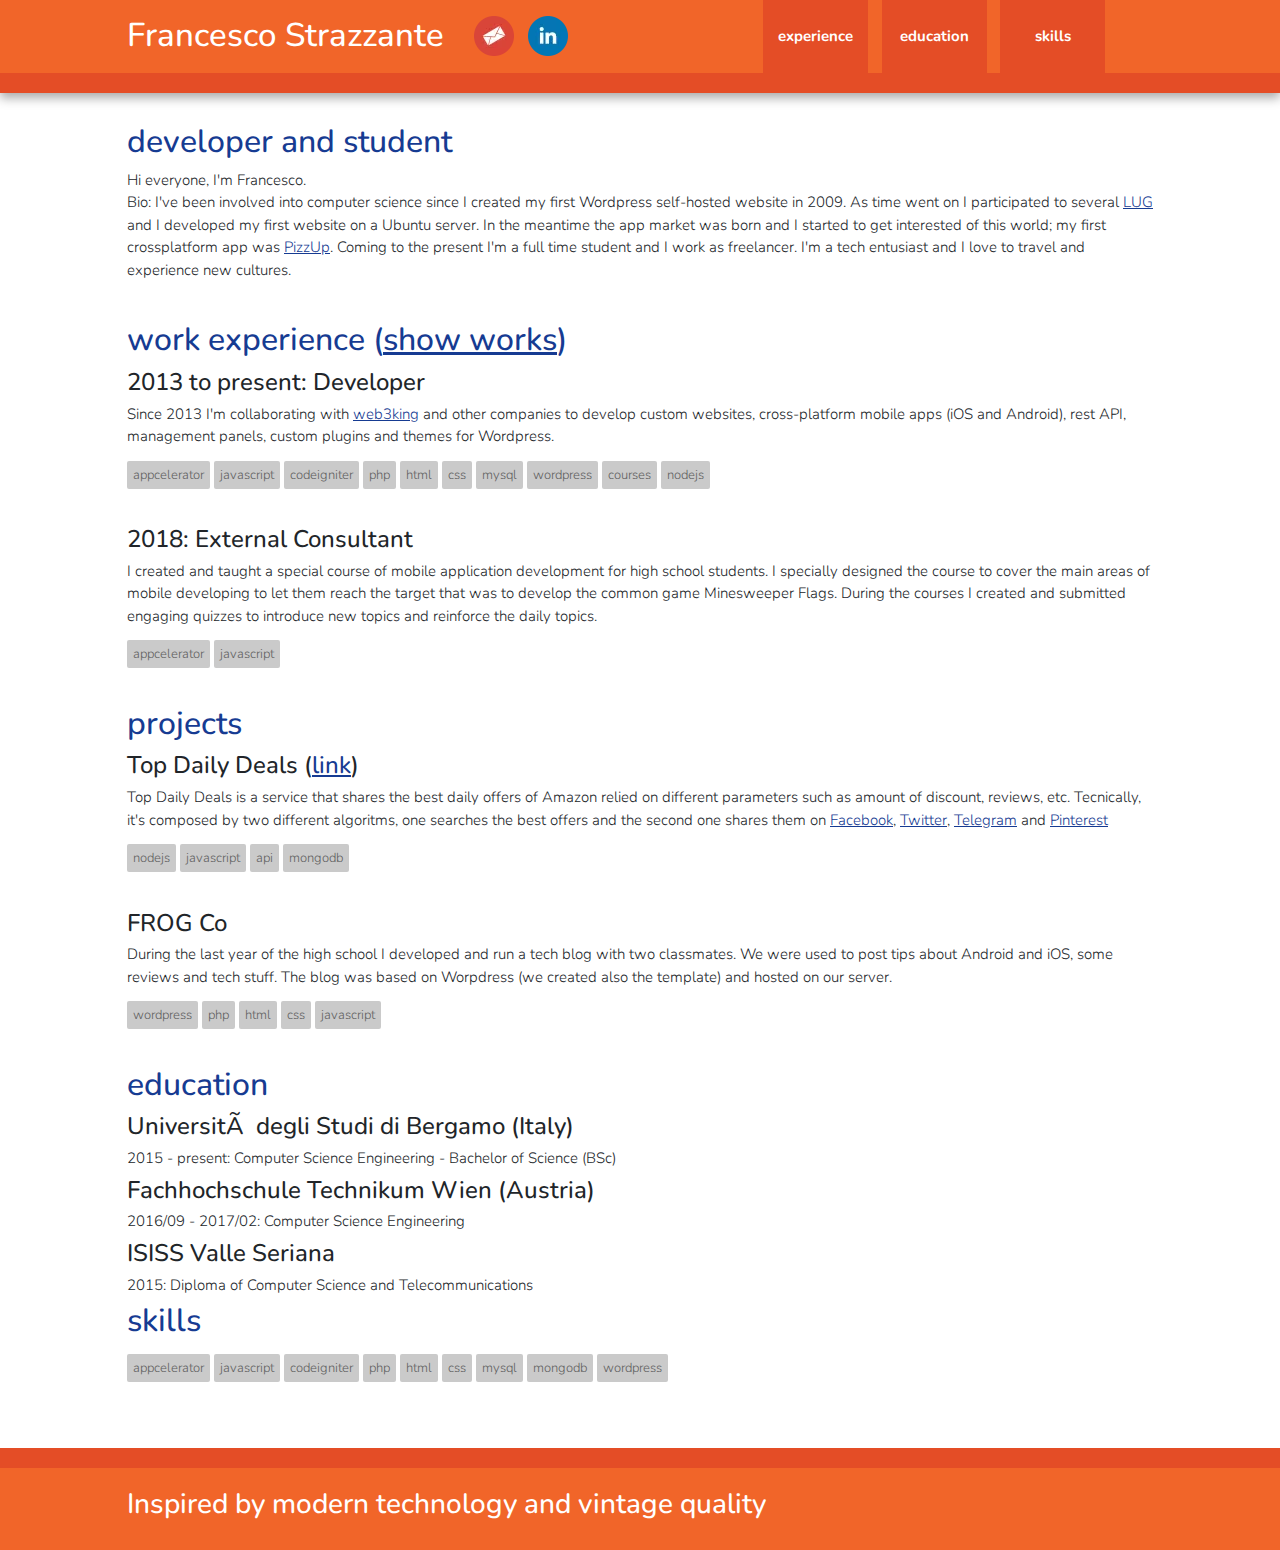
==== commit a9961c4d: "Foto in webp invece di png" ====
--- a/index.html
+++ b/index.html
@@ -53,8 +53,8 @@
         <div class="header-container">
             <header class="wrapper clearfix">
                 <h1 class="title">Francesco Strazzante</h1>
-                <a href="mailto:f.strazzante@gmail.com" id="mail" target="blank"><img src="img/mail.png" id="mail"></a>
-                <a href="https://www.linkedin.com/in/fstrazzante/" id="linkedin" target="blank"><img src="img/linkedin.png" id="linkedin"></a>
+                <a href="mailto:f.strazzante@gmail.com" id="mail" target="blank"><img src="img/mail.webp" id="mail"></a>
+                <a href="https://www.linkedin.com/in/fstrazzante/" id="linkedin" target="blank"><img src="img/linkedin.webp" id="linkedin"></a>
                 <nav>
                     <ul>
                         <li><a href="#we">experience</a></li>
@@ -103,7 +103,7 @@
                                                 <h2><span class="bold">Teaching</span>: crossplatform app dev course in high school.</h2>
                                             </div>
                                             <div class="image">
-                                                <img src="img/w-cicp.png">
+                                                <img src="img/w-cicp.webp">
                                             </div>
                                             <div class="year">
                                                 <p>2018</p>
@@ -119,7 +119,7 @@
                                                 <p>Wordpress customization, HTML, PHP, javascript, CSS.</p>
                                             </div>
                                             <div class="image">
-                                                <img src="img/w-sdp.png">
+                                                <img src="img/w-sdp.webp">
                                             </div>
                                             <div class="year">
                                                 <p>2018</p>
@@ -138,7 +138,7 @@
                                                 <p>Wordpress customization, HTML, PHP, javascript, CSS.</p>
                                             </div>
                                             <div class="image">
-                                                <img src="img/w-bmi.png">
+                                                <img src="img/w-bmi.webp">
                                             </div>
                                             <div class="year">
                                                 <p>2018</p>
@@ -157,7 +157,7 @@
                                                 <p>API and DB designing, PHP, MySQL, codeigniter, javascript.</p>
                                             </div>
                                             <div class="image">
-                                                <img src="img/w-topsecret.png">
+                                                <img src="img/w-topsecret.webp">
                                             </div>
                                             <div class="year">
                                                 <p>2017</p>
@@ -173,7 +173,7 @@
                                                 <p>Appcelerator, PHP, MySQL, codeigniter, javascript, API.</p>
                                             </div>
                                             <div class="image">
-                                                <img src="img/w-biodiverso.png">
+                                                <img src="img/w-biodiverso.webp">
                                             </div>
                                             <div class="year">
                                                 <p>2016</p>
@@ -189,7 +189,7 @@
                                                 <p>Wordpress, custom plugin, PHP, javascript, API.</p>
                                             </div>
                                             <div class="image">
-                                                <img src="img/w-equi2000.png">
+                                                <img src="img/w-equi2000.webp">
                                             </div>
                                             <div class="year">
                                                 <p>2015</p>
@@ -206,7 +206,7 @@
                                                 <p>Wordpress, custom responsive theme, PHP, MySQL, multi-language, javascript, HTML, CSS, animation.</p>
                                             </div>
                                             <div class="image">
-                                                <img src="img/w-poliplast1.png">
+                                                <img src="img/w-poliplast1.webp">
                                             </div>
                                             <div class="year">
                                                 <p>2015</p>
--- a/css/main.css
+++ b/css/main.css
@@ -95,7 +95,7 @@
 
 header h1.title {
     color: white;
-    margin: 12px 0;
+    margin: 16px 0;
     font-size: 33px;
     text-align: center;
 }
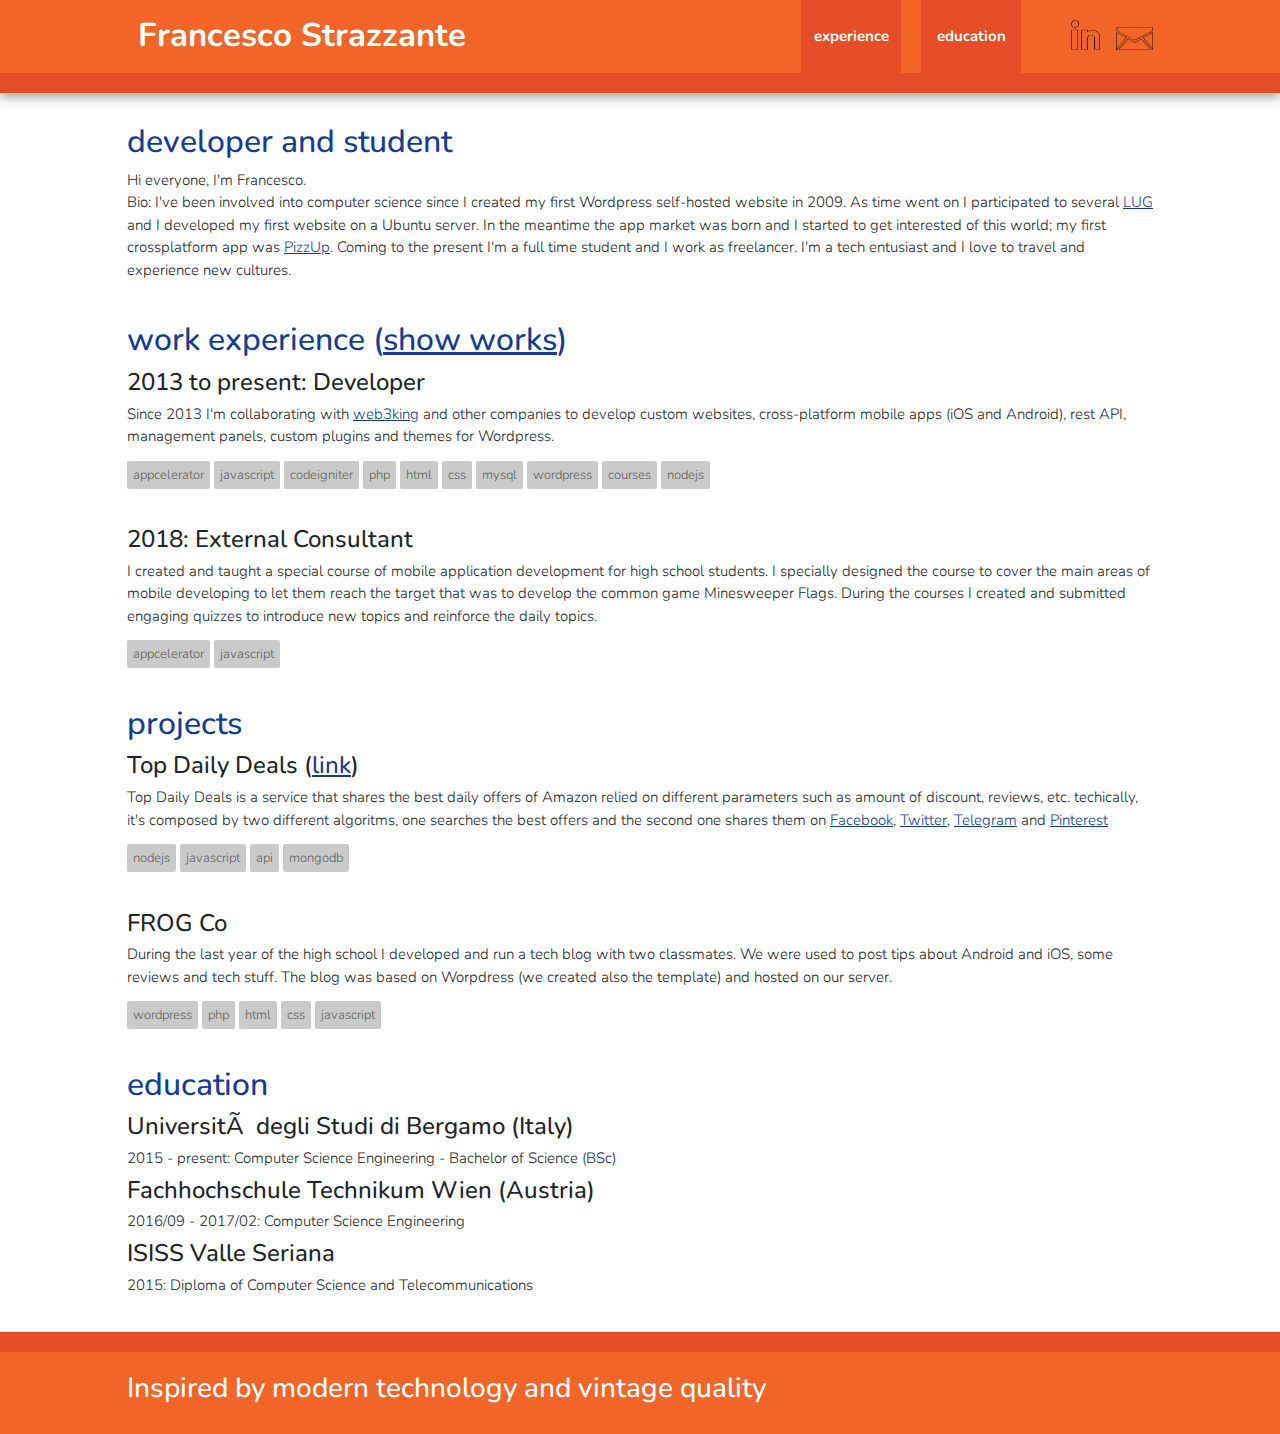
==== commit f8028f11: "Added glitch effect new social icon new animations" ====
--- a/index.html
+++ b/index.html
@@ -14,6 +14,7 @@
         <link rel="stylesheet" href="css/normalize.min.css">
         <link rel="stylesheet" href="css/bootstrap.min.css">
         <link rel="stylesheet" href="css/main.css">
+        <link rel="stylesheet" href="css/glitch.css">
 
         <link rel="apple-touch-icon" sizes="180x180" href="icons/apple-touch-icon.png">
         <link rel="icon" type="image/png" sizes="32x32" href="icons/favicon-32x32.png">
@@ -52,14 +53,19 @@
 
         <div class="header-container">
             <header class="wrapper clearfix">
-                <h1 class="title">Francesco Strazzante</h1>
-                <a href="mailto:f.strazzante@gmail.com" id="mail" target="blank"><img src="img/mail.webp" id="mail"></a>
-                <a href="https://www.linkedin.com/in/fstrazzante/" id="linkedin" target="blank"><img src="img/linkedin.webp" id="linkedin"></a>
+                <h1 class="title glitch" data-text="Francesco Strazzante">Francesco Strazzante</h1>
+                <div id="social">
+                    <a href="mailto:f.strazzante@gmail.com" id="mail" target="blank">
+                        <div class="email"></div>
+                    </a>
+                    <a href="https://www.linkedin.com/in/fstrazzante/" id="linkedin" target="blank">
+                        <div class="linkedin"></div>
+                    </a>
+                </div>
                 <nav>
                     <ul>
-                        <li><a href="#we">experience</a></li>
-                        <li><a href="#e">education</a></li>
-                        <li><a href="#s">skills</a></li>
+                        <li><a href="#" id="we-btn">experience</a></li>
+                        <li><a href="#" id="edu-btn">education</a></li>
                     </ul>
                 </nav>
             </header>
@@ -72,23 +78,23 @@
                         <h2>developer and student</h2>
                         <p>Hi everyone, I'm Francesco.<br>Bio: I've been involved into computer science since I created my first Wordpress self-hosted website in 2009. As time went on I participated to several <a href="https://en.wikipedia.org/wiki/Linux_user_group">LUG</a> and I developed my first website on a Ubuntu server. In the meantime the app market was born and I started to get interested of this world; my first crossplatform app was <a href="http://www.pizzup.it/">PizzUp</a>. Coming to the present I'm a full time student and I work as freelancer. I'm a tech entusiast and I love to travel and experience new cultures.</p>
                     </header>
-                    <section>
-                        <h2><a name="we">work experience</a> (<a href="#works" id="toggle-works">show works</a>)</h2>
+                    <section id="we">
+                        <h2><a>work experience</a> (<a href="#works" id="toggle-works">show works</a>)</h2>
                         <h4>2013 to present: Developer</h4>
                         <p>Since 2013 I'm collaborating with <a href="http://www.web3king.com" target="blank">web3king</a> and other companies to develop custom websites, cross-platform mobile apps (iOS and Android), rest API, management panels, custom plugins and themes for Wordpress.</p>
                         <p class="tags"> <span class="tags">appcelerator</span> <span class="tags">javascript</span> <span class="tags">codeigniter</span> <span class="tags">php</span> <span class="tags">html</span> <span class="tags">css</span> <span class="tags">mysql</span> <span class="tags">wordpress</span> <span class="tags">courses</span> <span class="tags">nodejs</span></p>
                         <h4>2018: External Consultant</h4>
                         <p>I created and taught a special course of mobile application development for high school students. I specially designed the course to cover the main areas of mobile developing to let them reach the target that was to develop the common game Minesweeper Flags. During the courses I created and submitted engaging quizzes to introduce new topics and reinforce the daily topics.</p>
                         <p class="tags"> <span class="tags">appcelerator</span> <span class="tags">javascript</span></p>
-                        <div class="works" id="works">
-                            <div class="works-container" id="works">
+                        <div class="works">
+                            <div class="works-container">
                                 <div class="row">
                                     <div class="col-md-6">
                                         <div id="box" style="margin:20px">
                                             <div class="title">
                                                 <h4 class="details">title</h4>
                                                 <h2><span class="bold">Working on</span></h2>
-                                                <h4 class="details" style="margin-top: 20px;">tecn</h4>
+                                                <h4 class="details" style="margin-top: 20px;">tech</h4>
                                                 <p>nodejs, Express API, DB designing, crossplatform app, Wordpress customization, HTML, PHP, javascript, CSS.</p>
                                             </div>
                                             <div class="year">
@@ -103,7 +109,7 @@
                                                 <h2><span class="bold">Teaching</span>: crossplatform app dev course in high school.</h2>
                                             </div>
                                             <div class="image">
-                                                <img src="img/w-cicp.webp">
+                                                <img src="img/w-cicp.webp" alt="Slideshow" >
                                             </div>
                                             <div class="year">
                                                 <p>2018</p>
@@ -115,17 +121,17 @@
                                             <div class="title">
                                                 <h4 class="details">title</h4>
                                                 <h2><span class="bold">Scuola Danza Peia</span>: wordpress website.</h2>
-                                                <h4 class="details" style="margin-top: 20px;">tecn</h4>
+                                                <h4 class="details" style="margin-top: 20px;">tech</h4>
                                                 <p>Wordpress customization, HTML, PHP, javascript, CSS.</p>
                                             </div>
                                             <div class="image">
-                                                <img src="img/w-sdp.webp">
+                                                <img src="img/w-sdp.webp" alt="dance website">
                                             </div>
                                             <div class="year">
                                                 <p>2018</p>
                                             </div>
                                             <div class="visit">
-                                                <a href="http://www.scuoladanzapeia.it" target="_blank"><p>GO ></p></a>
+                                                <a href="http://www.scuoladanzapeia.it" rel="noreferrer" target="_blank"><p>GO ></p></a>
                                             </div>
                                         </div>
                                     </div>
@@ -134,17 +140,17 @@
                                             <div class="title">
                                                 <h4 class="details">title</h4>
                                                 <h2><span class="bold">BMI</span>: wordpress website.</h2>
-                                                <h4 class="details" style="margin-top: 20px;">tecn</h4>
+                                                <h4 class="details" style="margin-top: 20px;">tech</h4>
                                                 <p>Wordpress customization, HTML, PHP, javascript, CSS.</p>
                                             </div>
                                             <div class="image">
-                                                <img src="img/w-bmi.webp">
+                                                <img src="img/w-bmi.webp" alt="custom website">
                                             </div>
                                             <div class="year">
                                                 <p>2018</p>
                                             </div>
                                             <div class="visit">
-                                                <a href="http://www.bmiserramenti.it" target="_blank"><p>GO ></p></a>
+                                                <a href="http://www.bmiserramenti.it" rel="noreferrer" target="_blank"><p>GO ></p></a>
                                             </div>
                                         </div>
                                     </div>
@@ -153,11 +159,11 @@
                                             <div class="title">
                                                 <h4 class="details">title</h4>
                                                 <h2><span class="bold">MT</span>: management panel and API.</h2>
-                                                <h4 class="details" style="margin-top: 20px;">tecn</h4>
+                                                <h4 class="details" style="margin-top: 20px;">tech</h4>
                                                 <p>API and DB designing, PHP, MySQL, codeigniter, javascript.</p>
                                             </div>
                                             <div class="image">
-                                                <img src="img/w-topsecret.webp">
+                                                <img src="img/w-topsecret.webp" alt="topsecret project">
                                             </div>
                                             <div class="year">
                                                 <p>2017</p>
@@ -169,11 +175,11 @@
                                             <div class="title">
                                                 <h4 class="details">title</h4>
                                                 <h2><span class="bold">Biodiverso</span>: mobile app and management panel.</h2>
-                                                <h4 class="details" style="margin-top: 20px;">tecn</h4>
+                                                <h4 class="details" style="margin-top: 20px;">tech</h4>
                                                 <p>Appcelerator, PHP, MySQL, codeigniter, javascript, API.</p>
                                             </div>
                                             <div class="image">
-                                                <img src="img/w-biodiverso.webp">
+                                                <img src="img/w-biodiverso.webp" alt="mobile app screenshot">
                                             </div>
                                             <div class="year">
                                                 <p>2016</p>
@@ -185,11 +191,11 @@
                                             <div class="title">
                                                 <h4 class="details">title</h4>
                                                 <h2><span class="bold">EQUI2000</span>: custom wordpress plugin.</h2>
-                                                <h4 class="details" style="margin-top: 20px;">tecn</h4>
+                                                <h4 class="details" style="margin-top: 20px;">tech</h4>
                                                 <p>Wordpress, custom plugin, PHP, javascript, API.</p>
                                             </div>
                                             <div class="image">
-                                                <img src="img/w-equi2000.webp">
+                                                <img src="img/w-equi2000.webp" alt="wordpress customization">
                                             </div>
                                             <div class="year">
                                                 <p>2015</p>
@@ -202,17 +208,17 @@
                                             <div class="title">
                                                 <h4 class="details">title</h4>
                                                 <h2><span class="bold">Poliplast</span>: wordpress website.</h2>
-                                                <h4 class="details" style="margin-top: 20px;">tecn</h4>
+                                                <h4 class="details" style="margin-top: 20px;">tech</h4>
                                                 <p>Wordpress, custom responsive theme, PHP, MySQL, multi-language, javascript, HTML, CSS, animation.</p>
                                             </div>
                                             <div class="image">
-                                                <img src="img/w-poliplast1.webp">
+                                                <img src="img/w-poliplast1.webp" alt="website">
                                             </div>
                                             <div class="year">
                                                 <p>2015</p>
                                             </div>
                                             <div class="visit">
-                                                <a href="http://www.poliplastspa.com" target="_blank"><p>GO ></p></a>
+                                                <a href="http://www.poliplastspa.com" rel="noreferrer" target="_blank"><p>GO ></p></a>
                                             </div>
                                         </div>
                                     </div>
@@ -220,17 +226,17 @@
                             </div>
                         </div>
                     </section>
-                    <section>
+                    <section id="pr">
                         <h2>projects</h2>
                         <h4>Top Daily Deals (<a href="/topdailydeals">link</a>)</h4>
-                        <p>Top Daily Deals is a service that shares the best daily offers of Amazon relied on different parameters such as amount of discount, reviews, etc. Tecnically, it's composed by two different algoritms, one searches the best offers and the second one shares them on <a href="https://www.facebook.com/topddeals/" target="blank">Facebook</a>, <a href="https://twitter.com/topddeals" target="blank">Twitter</a>, <a href="https://t.me/topddeals" target="blank">Telegram</a> and <a href="https://it.pinterest.com/topddeals/" target="blank">Pinterest</a></p>
+                        <p>Top Daily Deals is a service that shares the best daily offers of Amazon relied on different parameters such as amount of discount, reviews, etc. techically, it's composed by two different algoritms, one searches the best offers and the second one shares them on <a href="https://www.facebook.com/topddeals/" target="blank">Facebook</a>, <a href="https://twitter.com/topddeals" target="blank">Twitter</a>, <a href="https://t.me/topddeals" target="blank">Telegram</a> and <a href="https://it.pinterest.com/topddeals/" target="blank">Pinterest</a></p>
                         <p class="tags"> <span class="tags">nodejs</span> <span class="tags">javascript</span> <span class="tags">api</span> <span class="tags">mongodb</span></p>
                         <h4>FROG Co</h4>
                         <p>During the last year of the high school I developed and run a tech blog with two classmates. We were used to post tips about Android and iOS, some reviews and tech stuff. The blog was based on Worpdress (we created also the template) and hosted on our server.</p>
                         <p class="tags"> <span class="tags">wordpress</span> <span class="tags">php</span> <span class="tags">html</span> <span class="tags">css</span> <span class="tags">javascript</span></p>
                     </section>
-                    <section>
-                        <h2><a name="e">education</a></h2>
+                    <section id="edu">
+                        <h2><a>education</a></h2>
                         <h4>Università degli Studi di Bergamo (Italy)</h4>
                         <p>2015 - present: Computer Science Engineering - Bachelor of Science (BSc)</p>
                         <h4>Fachhochschule Technikum Wien (Austria)</h4>
@@ -238,8 +244,6 @@
                         <h4>ISISS Valle Seriana</h4>
                         <p>2015: Diploma of Computer Science and Telecommunications</p>
                     </section>
-                        <h2><a name="s">skills</a></h2>
-                        <p class="tags"> <span class="tags">appcelerator</span> <span class="tags">javascript</span> <span class="tags">codeigniter</span> <span class="tags">php</span> <span class="tags">html</span> <span class="tags">css</span> <span class="tags">mysql</span> <span class="tags">mongodb</span> <span class="tags">wordpress</span></p>
                 </article>
 
                 <!-- <aside>
--- a/css/main.css
+++ b/css/main.css
@@ -94,10 +94,12 @@
 }
 
 header h1.title {
-    color: white;
-    margin: 16px 0;
+    font-weight: bold;
+    text-align: center;
+    margin: 16px auto;
     font-size: 33px;
-    text-align: center;
+    width: 350px;
+    float: left;
 }
 
 /* ==============
@@ -185,21 +187,43 @@
 section h4 {
     margin: 0 0 5px;
 }
-img#mail, img#linkedin {
-    margin: 16px 5px;
-}
-img#mail{
-    margin-left: 30px;
+
+a:hover .email{
+    background-image: url(../img/email_hovericon.png);
+}
+
+a:hover .linkedin{
+    background-image: url(../img/linkedin_hovericon.png);
+}
+.email,.linkedin{
+    background-repeat: no-repeat;
+    background-size: contain;
+    float: unset;
+    display: inline-flex;
+}
+.email{
+    background-image: url(../img/emailicon.png);
+    width: 37px;
+    height: 25px;
+    margin: 10px 15px;
+
+}
+.linkedin{
+    background-image: url(../img/linkedinicon.png);
+    width: 30px;
+    height: 30px;
+    margin-top: 0;
+}
+#social{
+    width: 100%;
+    float: unset;
+    display: flow-root;
+    text-align: center;
 }
 
 a{
     text-decoration: underline;
     color: #163b92;
-}
-
-a#mail{
-    color: #ffffff;
-    font-weight: bold;
 }
 
 article header {
@@ -349,11 +373,34 @@
 /* ====================
     INTERMEDIATE: Menu
    ==================== */
+    header h1.title{
+        font-weight: bold;
+        text-align: center;
+        margin: 16px auto;
+        font-size: 33px;
+        width: 350px;
+        float: left;
+    }
+    #social{
+        float: right;
+        width: unset;
+    }
+    .email,.linkedin{  
+        margin: 15px;
+        float: right;
+    }   
+    .email{
+        margin: 27px 0 0;
+    }
+    .linkedin{
+        margin-left: 50px;
+        margin-top: 20px;
+    }
 
     nav a {
         float: left;
-        width: 27%;
-        margin: 0 1.7%;
+        width: 100px;
+        margin: 0 10px;
         padding: 25px 2%;
         margin-bottom: 0;
     }
@@ -406,7 +453,7 @@
 
     nav {
         float: right;
-        width: 38%;
+        width: 220px;
     }
 
 /* ============
@@ -429,6 +476,8 @@
 /* ===============
     Maximal Width
    =============== */
+
+    
 
     .wrapper {
         width: 1026px; /* 1140px - 10% for margins */
--- a/css/glitch.css
+++ b/css/glitch.css
@@ -0,0 +1,162 @@
+.glitch {
+	position: relative;
+	margin: 0 auto;
+	color: white
+
+}
+
+@keyframes noise-anim {
+	0% {
+		clip: rect(94px, 9999px, 4px, 0);
+	}
+	5% {
+		clip: rect(93px, 9999px, 97px, 0);
+	}
+	10% {
+		clip: rect(17px, 9999px, 3px, 0);
+	}
+	15% {
+		clip: rect(84px, 9999px, 65px, 0);
+	}
+	20% {
+		clip: rect(12px, 9999px, 6px, 0);
+	}
+	25% {
+		clip: rect(65px, 9999px, 98px, 0);
+	}
+	30% {
+		clip: rect(4px, 9999px, 80px, 0);
+	}
+	35% {
+		clip: rect(8px, 9999px, 32px, 0);
+	}
+	40% {
+		clip: rect(1px, 9999px, 1px, 0);
+	}
+	45% {
+		clip: rect(83px, 9999px, 87px, 0);
+	}
+	50% {
+		clip: rect(72px, 9999px, 32px, 0);
+	}
+	55% {
+		clip: rect(55px, 9999px, 36px, 0);
+	}
+	60% {
+		clip: rect(9px, 9999px, 6px, 0);
+	}
+	65% {
+		clip: rect(4px, 9999px, 2px, 0);
+	}
+	70% {
+		clip: rect(48px, 9999px, 19px, 0);
+	}
+	75% {
+		clip: rect(65px, 9999px, 80px, 0);
+	}
+	80% {
+		clip: rect(24px, 9999px, 34px, 0);
+	}
+	85% {
+		clip: rect(17px, 9999px, 39px, 0);
+	}
+	90% {
+		clip: rect(38px, 9999px, 23px, 0);
+	}
+	95% {
+		clip: rect(58px, 9999px, 5px, 0);
+	}
+	100% {
+		clip: rect(16px, 9999px, 5px, 0);
+	}
+}
+.glitch:after {
+	content: attr(data-text);
+	position: absolute;
+	right: 10px;
+	text-shadow: -2px -1px red;
+	top: 0;
+	color: white;
+	background: rgb(0, 0, 0);
+	overflow: hidden;
+	clip: rect(0, 900px, 0, 0);
+	animation: noise-anim 2s infinite linear alternate-reverse;
+}
+
+@keyframes noise-anim-2 {
+	0% {
+		clip: rect(50px, 9999px, 95px, 0);
+	}
+	5% {
+		clip: rect(20px, 9999px, 48px, 0);
+	}
+	10% {
+		clip: rect(77px, 9999px, 64px, 0);
+	}
+	15% {
+		clip: rect(81px, 9999px, 100px, 0);
+	}
+	20% {
+		clip: rect(23px, 9999px, 63px, 0);
+	}
+	25% {
+		clip: rect(38px, 9999px, 25px, 0);
+	}
+	30% {
+		clip: rect(16px, 9999px, 92px, 0);
+	}
+	35% {
+		clip: rect(98px, 9999px, 83px, 0);
+	}
+	40% {
+		clip: rect(5px, 9999px, 71px, 0);
+	}
+	45% {
+		clip: rect(17px, 9999px, 1px, 0);
+	}
+	50% {
+		clip: rect(38px, 9999px, 27px, 0);
+	}
+	55% {
+		clip: rect(58px, 9999px, 64px, 0);
+	}
+	60% {
+		clip: rect(59px, 9999px, 95px, 0);
+	}
+	65% {
+		clip: rect(67px, 9999px, 62px, 0);
+	}
+	70% {
+		clip: rect(6px, 9999px, 77px, 0);
+	}
+	75% {
+		clip: rect(35px, 9999px, 99px, 0);
+	}
+	80% {
+		clip: rect(85px, 9999px, 41px, 0);
+	}
+	85% {
+		clip: rect(11px, 9999px, 23px, 0);
+	}
+	90% {
+		clip: rect(54px, 9999px, 95px, 0);
+	}
+	95% {
+		clip: rect(49px, 9999px, 37px, 0);
+	}
+	100% {
+		clip: rect(74px, 9999px, 33px, 0);
+	}
+}
+.glitch:before {
+	content: attr(data-text);
+	position: absolute;
+	left: 10px;
+	text-shadow: 2px 1px blue;
+	top: 0;
+	color: white;
+	background: black;
+	overflow: hidden;
+	clip: rect(0, 900px, 0, 0);
+	animation: noise-anim-2 3s infinite linear alternate-reverse;
+}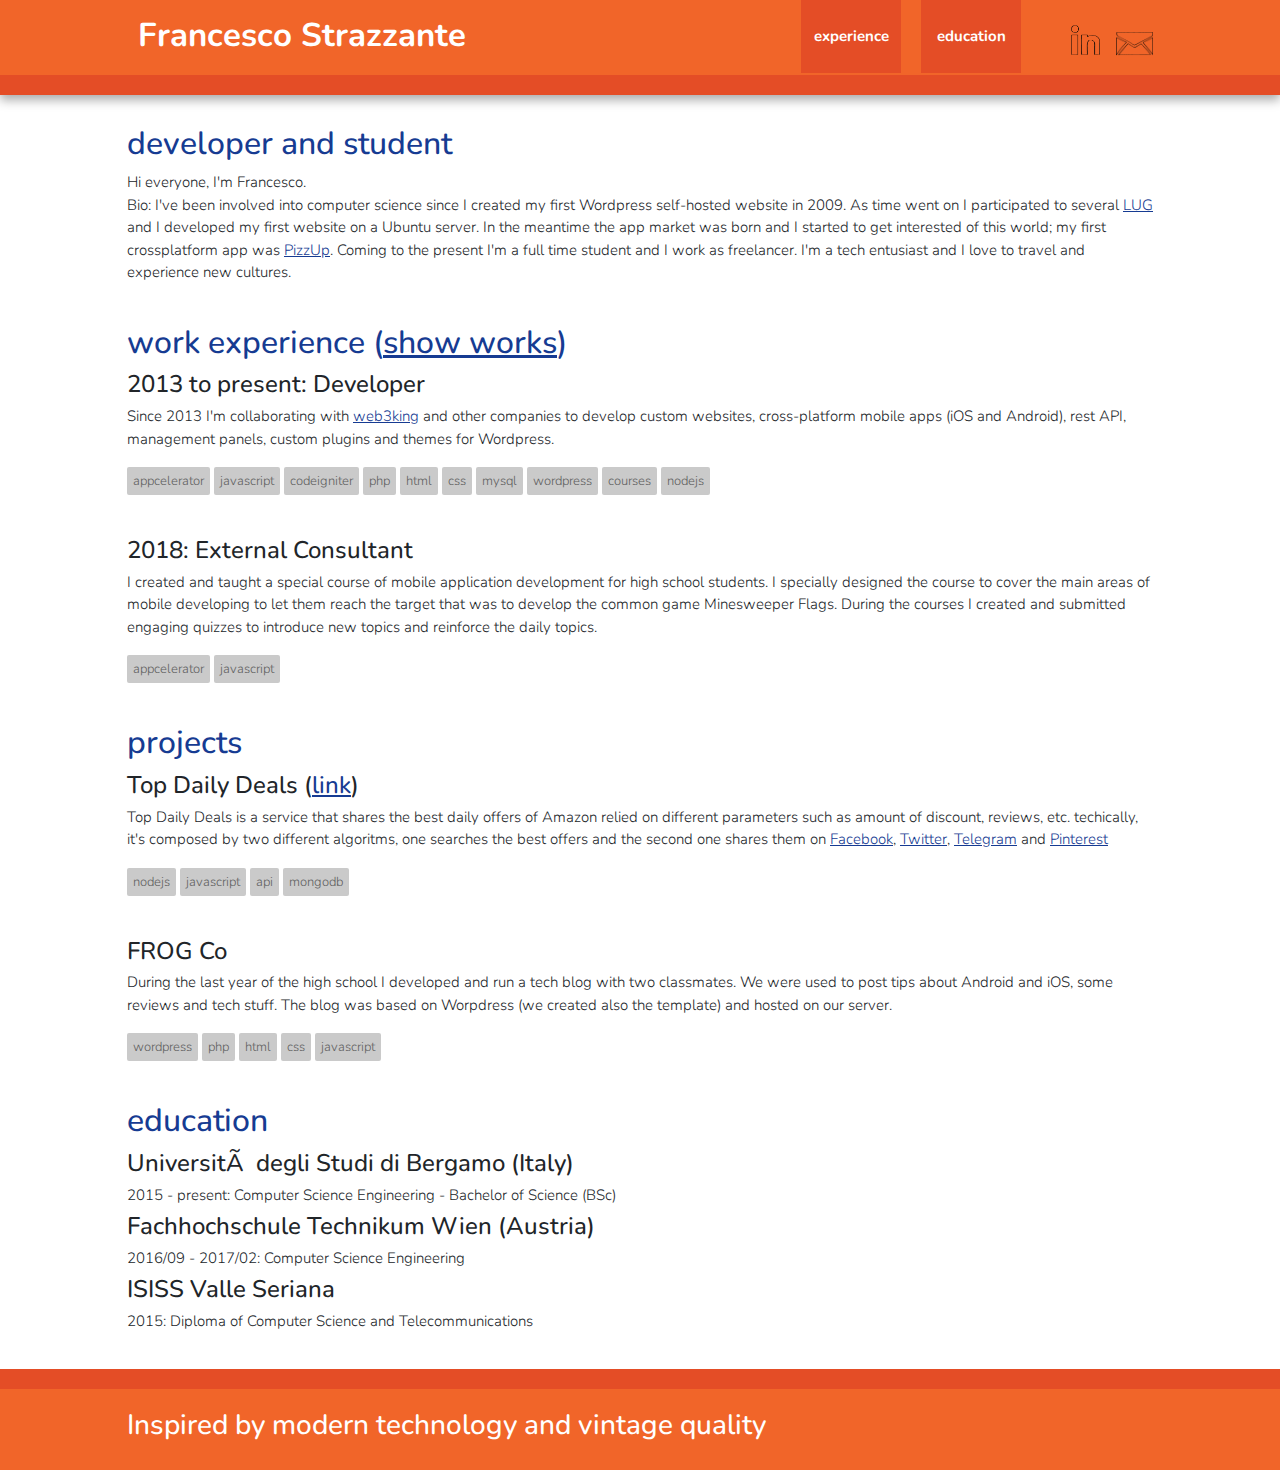
==== commit b3faf913: "Bugfix" ====
--- a/index.html
+++ b/index.html
@@ -9,7 +9,7 @@
         <meta name="keywords" content="developer, freelancer, app, website, unibg, student, mobile, cross platform, android, ios">
         <title>fstrazzante | dev && student</title>
         <meta name="description" content="Francesco Strazzante, computer science engineering student at Università degli studi di Bergamo and freelance developer of websites and iOS and Android apps">
-        <meta name="viewport" content="width=device-width, initial-scale=1">
+        <meta name="viewport" content="width=device-width, initial-scale=1, maximum-scale=1, user-scalable=no">
 
         <link rel="stylesheet" href="css/normalize.min.css">
         <link rel="stylesheet" href="css/bootstrap.min.css">
@@ -55,12 +55,8 @@
             <header class="wrapper clearfix">
                 <h1 class="title glitch" data-text="Francesco Strazzante">Francesco Strazzante</h1>
                 <div id="social">
-                    <a href="mailto:f.strazzante@gmail.com" id="mail" target="blank">
-                        <div class="email"></div>
-                    </a>
-                    <a href="https://www.linkedin.com/in/fstrazzante/" id="linkedin" target="blank">
-                        <div class="linkedin"></div>
-                    </a>
+                    <a href="mailto:f.strazzante@gmail.com" id="mail" target="blank"><div class="email"></div></a>
+                    <a href="https://www.linkedin.com/in/fstrazzante/" id="linkedin" target="blank"><div class="linkedin"></div></a>
                 </div>
                 <nav>
                     <ul>
--- a/css/main.css
+++ b/css/main.css
@@ -96,10 +96,9 @@
 header h1.title {
     font-weight: bold;
     text-align: center;
-    margin: 16px auto;
-    font-size: 33px;
-    width: 350px;
-    float: left;
+    margin: 16px auto 0;
+    font-size: 25px;
+    width: 90%;
 }
 
 /* ==============
@@ -176,8 +175,14 @@
     color: #5f5f5f;
 }
 
+a{
+    text-decoration: underline;
+    color: #163b92;
+}
+
 p.tags {
     margin: 15px 0 40px;
+    line-height: 30px;
 }
 
 section p {
@@ -219,11 +224,10 @@
     float: unset;
     display: flow-root;
     text-align: center;
-}
-
-a{
-    text-decoration: underline;
-    color: #163b92;
+    margin: 5px 0
+}
+#social a{
+    text-decoration: none
 }
 
 article header {
